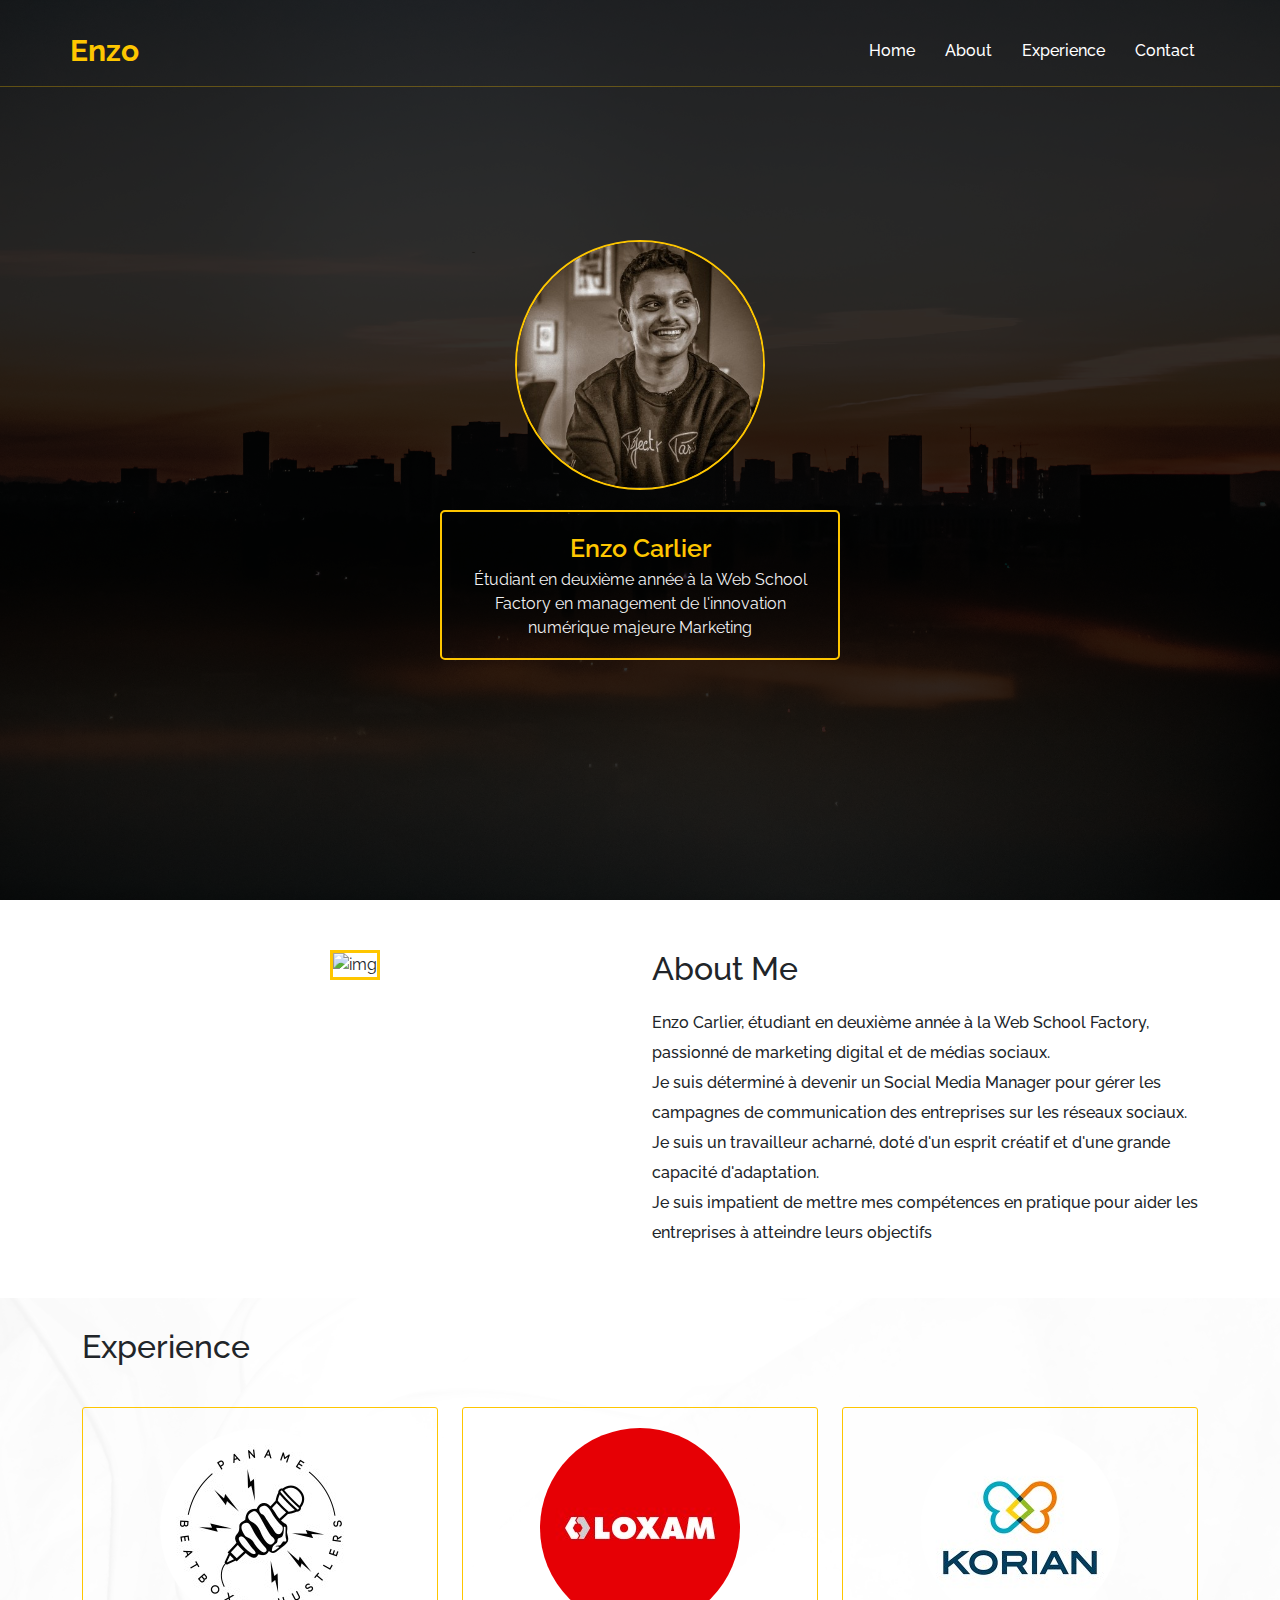
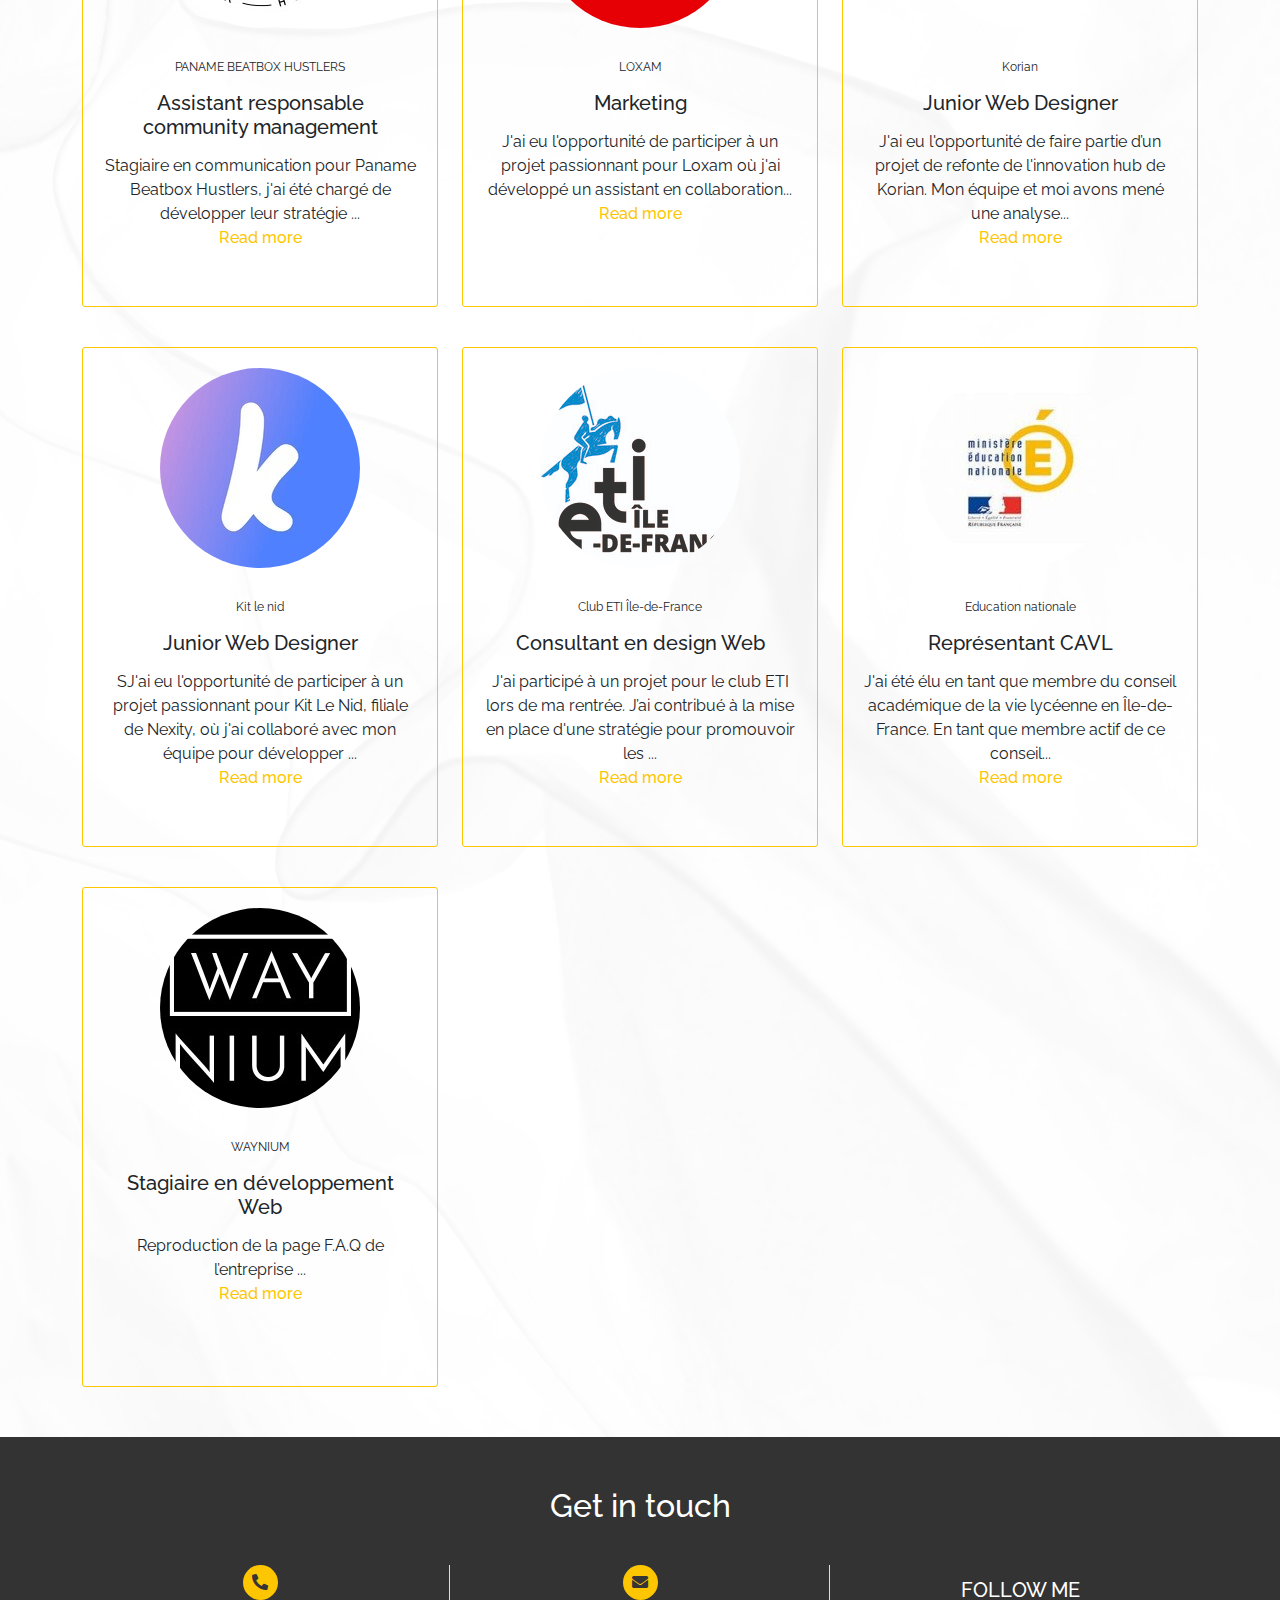
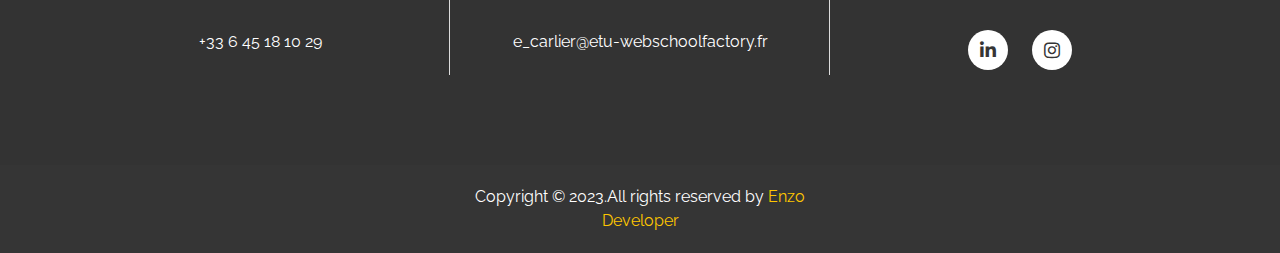
==== index.html @ 8b228eb9 "FO-10 faresb11" ====
<!DOCTYPE html>
<html lang="en">
<head>
	<meta charset="UTF-8">
	<meta name="viewport" content="width=device-width, initial-scale=1.0">
	<meta http-equiv="X-UA-CoDevelopeeratible" content="ie=edge">
   <link rel="icon" type="image/x-icon" href="assets/img/aboutimg.png" />

	<title>Enzo</title>


	<link rel="stylesheet" href="assets/css/font-awesome.min.css">
  <link rel="stylesheet" href="assets/css/slick.css">
  <link rel="stylesheet" href="assets/css/venobox.css">
  <link rel="stylesheet" href="assets/css/bootstrap.min.css">


  <!-- font awessome -->

  <link rel="stylesheet" href="assets/css/all.min.css">

  <!-- end of font awessome -->

  <link rel="stylesheet" href="assets/css/responsive.css">


  <link rel="stylesheet" href="style.css">
        <!--[if lt IE 9]>
        <script src="//oss.maxcdn.com/html5shiv/3.7.2/html5shiv.min.js"></script>
        <script src="//oss.maxcdn.com/respond/1.4.2/respond.min.js"></script>
     <![endif]-->

     </head>
     <body>
      <div id="preloader"></div>


     	<!-- navbar -->

     	<nav class="navbar navbar-expand-lg">
     		<div class="container p-0">
     			<a class="navbar-brand" href="#">
               <!-- <img src="assets/img/logo.png" alt=""> -->
               Enzo
            </a>
     			<button class="navbar-toggler" type="button" data-bs-toggle="collapse" data-bs-target="#navbarSupportedContent" aria-controls="navbarSupportedContent" aria-expanded="false" aria-label="Toggle navigation">
               <span class="navbar-toggler-icon"></span>
               <span class="navbar-toggler-icon"></span>
     				<span class="navbar-toggler-icon"></span>
     			</button>
     			<div class="collapse navbar-collapse" id="navbarSupportedContent">
     				<ul class="navbar-nav ms-auto mb-2 mb-lg-0">
     					<li class="nav-item">
     						<a class="nav-link active" aria-current="page" href="#">Home</a>
     					</li>
                  <li class="nav-item">
                     <a class="nav-link" href="#about">About</a>
                  </li>
                  <li class="nav-item">
                     <a class="nav-link" href="#experience">Experience</a>
                  </li>
     					<li class="nav-item">
     						<a class="nav-link" href="#footer">Contact</a>
     					</li>
     				</ul>
     			</div>
     		</div>
     	</nav>

     	<!-- end of navbar -->

     	<!-- banner -->

      <section id="banner">
         <div class="banner_overlay">
            <div class="container">
               <div class="row">
                  <div class="col-md-12">
                     <div class="banner_propic">
                        <img src="assets/img/aboutimg.png" alt="profile picture of enzocrl">
                     </div>
                     <div class="pro_info">
                        <p class="pro_title">Enzo Carlier</p>
                        <p>Étudiant en deuxième année à la Web School Factory en management de l'innovation numérique majeure Marketing</p>
                     </div>
                  </div>
               </div>
            </div>
         </div>

      </section>
      <!-- about -->

      <section id="about">
         <div class="container">
            <div class="row">
               <div class="col-md-6">
                  <div class="about_img text-center">
                     <img src="assets/img/about.png" alt="img" class="img-fluid">
                  </div>
               </div>
               <div class="col-md-6 abt">
                  <div class="about_text">
                     <h2>About Me</h2>
                     <p>Enzo Carlier, étudiant en deuxième année à la Web School Factory, passionné de marketing digital et de médias sociaux.</p>
                     <p>Je suis déterminé à devenir un Social Media Manager pour gérer les campagnes de communication des entreprises sur les réseaux sociaux. Je suis un travailleur acharné, doté d'un esprit créatif et d'une grande capacité d'adaptation. </p>
                     <p>Je suis impatient de mettre mes compétences en pratique pour aider les entreprises à atteindre leurs objectifs</p>
                  </div>
               </div>
            </div>
         </div>
      </section>

     	<!-- end of about -->

      <!-- experience start  -->

      <section id="experience">
         <div class="exp_overlay">
            <div class="container">
               <div class="row">
                  <h2 class="title">Experience</h2>
               </div>
               <div class="row">
                  <div class="col-md-4">
                     <div class="exp_box">
                        <img src="assets/img/explogo1.jfif" alt="experience" class="img-fluid">

                        <p class="company">PANAME BEATBOX HUSTLERS</p>
                        <h6>Assistant responsable community management</h6>
                        <p>Stagiaire en communication pour Paname Beatbox Hustlers, j'ai été chargé de développer leur stratégie ...</p>
                        <a href="https://www.linkedin.com/in/enzo-carlier-wsf/">Read more</a>
                     </div>
                  </div>
                  <div class="col-md-4">
                     <div class="exp_box">
                        <img src="assets/img/explogo2.jfif" alt="experience" class="img-fluid">

                        <p class="company">LOXAM</p>
                        <h6>Marketing</h6>
                        <p>J'ai eu l'opportunité de participer à un projet passionnant pour Loxam où j'ai développé un assistant en collaboration...</p>
                        <a href="https://www.linkedin.com/in/enzo-carlier-wsf/">Read more</a>
                     </div>
                  </div>
                  <div class="col-md-4">
                     <div class="exp_box">
                        <img src="assets/img/explogo3.jfif" alt="experience" class="img-fluid">

                        <p class="company">Korian</p>
                        <h6>Junior Web Designer</h6>
                        <p>J'ai eu l'opportunité de faire partie d’un projet de refonte de l'innovation hub de Korian. Mon équipe et moi avons mené une analyse...</p>
                        <a href="https://www.linkedin.com/in/enzo-carlier-wsf/">Read more</a>
                     </div>
                  </div>
                  <div class="col-md-4">
                     <div class="exp_box">
                        <img src="assets/img/explogo4.jfif" alt="experience" class="img-fluid">

                        <p class="company">Kit le nid</p>
                        <h6>Junior Web Designer</h6>
                        <p>SJ'ai eu l'opportunité de participer à un projet passionnant pour Kit Le Nid, filiale de Nexity, où j'ai collaboré avec mon équipe pour développer ...</p>
                        <a href="https://www.linkedin.com/in/enzo-carlier-wsf/">Read more</a>
                     </div>
                  </div>
                  <div class="col-md-4">
                     <div class="exp_box">
                        <img src="assets/img/explogo5.jfif" alt="experience" class="img-fluid">

                        <p class="company">Club ETI Île-de-France</p>
                        <h6>Consultant en design Web</h6>
                        <p>J'ai participé à un projet pour le club ETI lors de ma rentrée. J’ai contribué à la mise en place d'une stratégie pour promouvoir les ...</p>
                        <a href="https://www.linkedin.com/in/enzo-carlier-wsf/">Read more</a>
                     </div>
                  </div>
                  <div class="col-md-4">
                     <div class="exp_box">
                        <img src="assets/img/explogo6.jfif" alt="experience" class="img-fluid">

                        <p class="company">Education nationale</p>
                        <h6>Représentant CAVL</h6>
                        <p>J'ai été élu en tant que membre du conseil académique de la vie lycéenne en Île-de-France. En tant que membre actif de ce conseil...</p>
                        <a href="https://www.linkedin.com/in/enzo-carlier-wsf/">Read more</a>
                     </div>
                  </div>
                  <div class="col-md-4">
                     <div class="exp_box">
                        <img src="assets/img/explogo7.jfif" alt="experience" class="img-fluid">

                        <p class="company">WAYNIUM</p>
                        <h6>Stagiaire en développement Web</h6>
                        <p>Reproduction de la page F.A.Q de l’entreprise ...</p>
                        <a href="https://www.linkedin.com/in/enzo-carlier-wsf/">Read more</a>
                     </div>
                  </div>
               </div>
            </div>
         </div>

      </section>

      <!-- experience end -->


      <footer id="footer">
         <div class="container">
            <div class="row">
               <div class="title">
                  <h2>Get in touch</h2>
               </div>
            </div>
            <div class="row">
               <div class="col-md-4 bor">
                  <div class="footer_info">
                     <div class="footer_icon">
                        <i class="fas fa-phone-alt"></i>
                     </div>
                     <div class="footer_text">
                        <a href="#"><p>+33 6 45 18 10 29</p></a>
                     </div>
                  </div>
               </div>
               <div class="col-md-4 bor">
                  <div class="footer_info">
                     <div class="footer_icon">
                        <i class="fas fa-envelope"></i>
                     </div>
                     <div class="footer_text">
                        <a href="#"><p> e_carlier@etu-webschoolfactory.fr</p></a>
                     </div>
                  </div>
               </div>
               <div class="col-md-4 bor">
                  <div class="footer_social text-center">
                     <p>Follow me</p>
                     <a href="https://www.linkedin.com/in/enzo-carlier-wsf/"><i class="fab fa-linkedin-in"></i></a>
                     <a href="https://www.instagram.com/ozenbbx/"><i class="fab fa-instagram"></i></a>
                    
                  </div>
               </div>
            </div>

            </div>
         </div>
      </footer>

      <!--  footer bottom -->


      <section id="footer_bottom">
         <div class="container">
            <div class="row">
               <div class="col-md-12 text-center">
                  <p>Copyright © 2023.All rights reserved by <a href="#">Enzo</a></p>
                  <a href="https://hosen.netlify.app/" class="dev">Developer</a>
               </div>
            </div>
         </div>
      </section>
      <!-- end of footer bottom -->


      <div class="to_top">
         <i class="fa fa-angle-up"></i>
       </div>



      <script src="assets/js/jquery-1.12.4.min.js"></script>
      <script src="assets/js/slick.min.js"></script>
      <script src="assets/js/popper.min.js"></script>
      <script src="assets/js/venobox.min.js"></script>
      <script src="assets/js/waypoints.min.js"></script>
      <script src="assets/js/jquery.counterup.min.js"></script>
      <script src="assets/js/bootstrap.bundle.min.js"></script>

      <script src="assets/js/main.js"></script>

   </body>
   </html>
---- assets/css/venobox.css ----
/* ------ venobox.css --------*/
.vbox-overlay *, .vbox-overlay *:before, .vbox-overlay *:after{
    -webkit-backface-visibility: hidden;
    -webkit-box-sizing:border-box;
    -moz-box-sizing:border-box;
    box-sizing:border-box;
}
.vbox-overlay * { 
    -webkit-backface-visibility: visible;
    backface-visibility: visible;
}
.vbox-overlay{
    display: -webkit-flex;
    display: flex;
    -webkit-flex-direction: column;
    flex-direction: column;
    -webkit-justify-content: center;
    justify-content: center;
    -webkit-align-items: center;
    align-items: center;
    position: fixed;
    left: 0;
    top: 0;
    bottom: 0;
    right: 0;
    z-index: 999999;
}

/* ----- navigation ----- */
.vbox-title{
    width: 100%;
    height: 40px;
    float: left;
    text-align: center;
    line-height: 28px;
    font-size: 12px;
    padding: 6px 50px;
    overflow: hidden;
    position: fixed;
    display: none;
    left: 0;
    z-index: 89;
}
.vbox-close{
    cursor: pointer;
    position: fixed;
    top: -1px;
    right: 0;
    width: 50px;
    height: 40px;
    padding: 6px;
    display: block;
    background-position:10px center;
    overflow: hidden;
    font-size: 24px;
    line-height: 1;
    text-align: center;
    z-index: 99;
}
.vbox-left{
    cursor: pointer;
    position: fixed;
    left: 0;
    height: 40px;
    overflow: hidden;
    line-height: 28px;
    font-size: 12px;
    z-index: 99;
    display: flex;
    align-items:center;
}
.vbox-num{
    display: inline-block;
    margin: 6px 0 6px 15px;
}
/* ----- Social share ----- */
.vbox-share{
    line-height: 28px;
    font-size: 12px;
    overflow: hidden;
    position: fixed;
    left: 0;
    z-index: 98;
    display: flex;
    align-items:center;
    justify-content: center;
    width: 100%;
    text-align: center;
}
.vbox-share svg{
    max-height: 28px;
    width: 28px;
    z-index: 10;
    margin-left: 12px;
    margin-top: 6px;
    margin-bottom: 6px;
    vertical-align: middle;
}


/* ----- navigation ARROWS ----- */
.vbox-next, .vbox-prev{
    position: fixed;
    top: 50%;
    margin-top: -15px;
    overflow: hidden;
    cursor: pointer;
    display: block;
    width: 45px;
    height: 45px;
    z-index: 99;
}
.vbox-next span, .vbox-prev span{
    position: relative;
    width: 20px;
    height: 20px;
    border: 2px solid transparent;
    border-top-color: #B6B6B6;
    border-right-color: #B6B6B6;
    text-indent: -100px;
    position: absolute;
    top: 8px;
    display: block;
}
.vbox-prev{
    left: 15px;
}
.vbox-next{
    right: 15px;
}
.vbox-prev span{
    left: 10px;
    -ms-transform: rotate(-135deg);
    -webkit-transform: rotate(-135deg);
    transform: rotate(-135deg);
}
.vbox-next span{
    -ms-transform: rotate(45deg);
    -webkit-transform: rotate(45deg);
    transform: rotate(45deg);
    right: 10px;
}
/* ------- inline window ------ */
.vbox-inline{
    width: 420px;
    height: 315px;
    height: 70vh;
    padding: 10px;
    background: #fff;
    margin: 0 auto;
    overflow: auto;
    text-align: left;
}
/* ------- Video & iFrames window ------ */
.venoframe{
    max-width: 100%;
    width: 100%;
    border: none;
    width: 100%;
    height: 260px;
    height: 70vh;
}
.venoframe.vbvid{
    height: 260px;
}
@media (min-width: 768px) {
    .venoframe, .vbox-inline{
        width: 90%;
        height: 360px;
        height: 70vh;
    }
    .venoframe.vbvid{
        width: 640px;
        height: 360px;
    }
}
@media (min-width: 992px) {
    .venoframe, .vbox-inline{
        max-width: 1200px;
        width: 80%;
        height: 540px;
        height: 70vh;
    }
    .venoframe.vbvid{
        width: 960px;
        height: 540px;
    }
}
/* 
Please do NOT edit this part! 
or at least read this note: http://i.imgur.com/7C0ws9e.gif
*/
.vbox-open{
    overflow: hidden;
}
.vbox-container{
    position: absolute;
    left: 0;
    right: 0;
    top: 0;
    bottom: 0;
    overflow-x: hidden;
    overflow-y: scroll;
    overflow-scrolling: touch;
    -webkit-overflow-scrolling: touch;
    z-index: 20;
    max-height: 100%;

}

.vbox-content{
    text-align: center;
    float: left;
    width: 100%;
    position: relative;
    overflow: hidden;
    padding: 20px 4%;
}
.vbox-container img{
    max-width: 100%;
    height: auto;
}
.vbox-figlio{
    box-shadow: 0 0 12px rgba(0,0,0,0.19), 0 6px 6px rgba(0,0,0,0.23);
    max-width: 100%;
    text-align: initial;
}
img.vbox-figlio{
    -webkit-user-select: none;
-khtml-user-select: none;
-moz-user-select: none;
-o-user-select: none;
user-select: none;
}
.vbox-content.swipe-left{
    margin-left: -200px !important;
}
.vbox-content.swipe-right{
    margin-left: 200px !important;
}
.vbox-animated{
    webkit-transition: margin 300ms ease-out;
    transition: margin 300ms ease-out;
}

/* ---------- preloader ----------
 * SPINKIT 
 * http://tobiasahlin.com/spinkit/
-------------------------------- */
.sk-double-bounce,.sk-rotating-plane{width:40px;height:40px;margin:40px auto}.sk-rotating-plane{background-color:#333;-webkit-animation:sk-rotatePlane 1.2s infinite ease-in-out;animation:sk-rotatePlane 1.2s infinite ease-in-out}@-webkit-keyframes sk-rotatePlane{0%{-webkit-transform:perspective(120px) rotateX(0) rotateY(0);transform:perspective(120px) rotateX(0) rotateY(0)}50%{-webkit-transform:perspective(120px) rotateX(-180.1deg) rotateY(0);transform:perspective(120px) rotateX(-180.1deg) rotateY(0)}100%{-webkit-transform:perspective(120px) rotateX(-180deg) rotateY(-179.9deg);transform:perspective(120px) rotateX(-180deg) rotateY(-179.9deg)}}@keyframes sk-rotatePlane{0%{-webkit-transform:perspective(120px) rotateX(0) rotateY(0);transform:perspective(120px) rotateX(0) rotateY(0)}50%{-webkit-transform:perspective(120px) rotateX(-180.1deg) rotateY(0);transform:perspective(120px) rotateX(-180.1deg) rotateY(0)}100%{-webkit-transform:perspective(120px) rotateX(-180deg) rotateY(-179.9deg);transform:perspective(120px) rotateX(-180deg) rotateY(-179.9deg)}}.sk-double-bounce{position:relative}.sk-double-bounce .sk-child{width:100%;height:100%;border-radius:50%;background-color:#333;opacity:.6;position:absolute;top:0;left:0;-webkit-animation:sk-doubleBounce 2s infinite ease-in-out;animation:sk-doubleBounce 2s infinite ease-in-out}.sk-chasing-dots .sk-child,.sk-spinner-pulse,.sk-three-bounce .sk-child{background-color:#333;border-radius:100%}.sk-double-bounce .sk-double-bounce2{-webkit-animation-delay:-1s;animation-delay:-1s}@-webkit-keyframes sk-doubleBounce{0%,100%{-webkit-transform:scale(0);transform:scale(0)}50%{-webkit-transform:scale(1);transform:scale(1)}}@keyframes sk-doubleBounce{0%,100%{-webkit-transform:scale(0);transform:scale(0)}50%{-webkit-transform:scale(1);transform:scale(1)}}.sk-wave{margin:40px auto;width:50px;height:40px;text-align:center;font-size:10px}.sk-wave .sk-rect{background-color:#333;height:100%;width:6px;display:inline-block;-webkit-animation:sk-waveStretchDelay 1.2s infinite ease-in-out;animation:sk-waveStretchDelay 1.2s infinite ease-in-out}.sk-wave .sk-rect1{-webkit-animation-delay:-1.2s;animation-delay:-1.2s}.sk-wave .sk-rect2{-webkit-animation-delay:-1.1s;animation-delay:-1.1s}.sk-wave .sk-rect3{-webkit-animation-delay:-1s;animation-delay:-1s}.sk-wave .sk-rect4{-webkit-animation-delay:-.9s;animation-delay:-.9s}.sk-wave .sk-rect5{-webkit-animation-delay:-.8s;animation-delay:-.8s}@-webkit-keyframes sk-waveStretchDelay{0%,100%,40%{-webkit-transform:scaleY(.4);transform:scaleY(.4)}20%{-webkit-transform:scaleY(1);transform:scaleY(1)}}@keyframes sk-waveStretchDelay{0%,100%,40%{-webkit-transform:scaleY(.4);transform:scaleY(.4)}20%{-webkit-transform:scaleY(1);transform:scaleY(1)}}.sk-wandering-cubes{margin:40px auto;width:40px;height:40px;position:relative}.sk-wandering-cubes .sk-cube{background-color:#333;width:10px;height:10px;position:absolute;top:0;left:0;-webkit-animation:sk-wanderingCube 1.8s ease-in-out -1.8s infinite both;animation:sk-wanderingCube 1.8s ease-in-out -1.8s infinite both}.sk-chasing-dots,.sk-spinner-pulse{width:40px;height:40px;margin:40px auto}.sk-wandering-cubes .sk-cube2{-webkit-animation-delay:-.9s;animation-delay:-.9s}@-webkit-keyframes sk-wanderingCube{0%{-webkit-transform:rotate(0);transform:rotate(0)}25%{-webkit-transform:translateX(30px) rotate(-90deg) scale(.5);transform:translateX(30px) rotate(-90deg) scale(.5)}50%{-webkit-transform:translateX(30px) translateY(30px) rotate(-179deg);transform:translateX(30px) translateY(30px) rotate(-179deg)}50.1%{-webkit-transform:translateX(30px) translateY(30px) rotate(-180deg);transform:translateX(30px) translateY(30px) rotate(-180deg)}75%{-webkit-transform:translateX(0) translateY(30px) rotate(-270deg) scale(.5);transform:translateX(0) translateY(30px) rotate(-270deg) scale(.5)}100%{-webkit-transform:rotate(-360deg);transform:rotate(-360deg)}}@keyframes sk-wanderingCube{0%{-webkit-transform:rotate(0);transform:rotate(0)}25%{-webkit-transform:translateX(30px) rotate(-90deg) scale(.5);transform:translateX(30px) rotate(-90deg) scale(.5)}50%{-webkit-transform:translateX(30px) translateY(30px) rotate(-179deg);transform:translateX(30px) translateY(30px) rotate(-179deg)}50.1%{-webkit-transform:translateX(30px) translateY(30px) rotate(-180deg);transform:translateX(30px) translateY(30px) rotate(-180deg)}75%{-webkit-transform:translateX(0) translateY(30px) rotate(-270deg) scale(.5);transform:translateX(0) translateY(30px) rotate(-270deg) scale(.5)}100%{-webkit-transform:rotate(-360deg);transform:rotate(-360deg)}}.sk-spinner-pulse{-webkit-animation:sk-pulseScaleOut 1s infinite ease-in-out;animation:sk-pulseScaleOut 1s infinite ease-in-out}@-webkit-keyframes sk-pulseScaleOut{0%{-webkit-transform:scale(0);transform:scale(0)}100%{-webkit-transform:scale(1);transform:scale(1);opacity:0}}@keyframes sk-pulseScaleOut{0%{-webkit-transform:scale(0);transform:scale(0)}100%{-webkit-transform:scale(1);transform:scale(1);opacity:0}}.sk-chasing-dots{position:relative;text-align:center;-webkit-animation:sk-chasingDotsRotate 2s infinite linear;animation:sk-chasingDotsRotate 2s infinite linear}.sk-chasing-dots .sk-child{width:60%;height:60%;display:inline-block;position:absolute;top:0;-webkit-animation:sk-chasingDotsBounce 2s infinite ease-in-out;animation:sk-chasingDotsBounce 2s infinite ease-in-out}.sk-chasing-dots .sk-dot2{top:auto;bottom:0;-webkit-animation-delay:-1s;animation-delay:-1s}@-webkit-keyframes sk-chasingDotsRotate{100%{-webkit-transform:rotate(360deg);transform:rotate(360deg)}}@keyframes sk-chasingDotsRotate{100%{-webkit-transform:rotate(360deg);transform:rotate(360deg)}}@-webkit-keyframes sk-chasingDotsBounce{0%,100%{-webkit-transform:scale(0);transform:scale(0)}50%{-webkit-transform:scale(1);transform:scale(1)}}@keyframes sk-chasingDotsBounce{0%,100%{-webkit-transform:scale(0);transform:scale(0)}50%{-webkit-transform:scale(1);transform:scale(1)}}.sk-three-bounce{margin:40px auto;width:80px;text-align:center}.sk-three-bounce .sk-child{width:20px;height:20px;display:inline-block;-webkit-animation:sk-three-bounce 1.4s ease-in-out 0s infinite both;animation:sk-three-bounce 1.4s ease-in-out 0s infinite both}.sk-circle .sk-child:before,.sk-fading-circle .sk-circle:before{display:block;border-radius:100%;content:'';background-color:#333}.sk-three-bounce .sk-bounce1{-webkit-animation-delay:-.32s;animation-delay:-.32s}.sk-three-bounce .sk-bounce2{-webkit-animation-delay:-.16s;animation-delay:-.16s}@-webkit-keyframes sk-three-bounce{0%,100%,80%{-webkit-transform:scale(0);transform:scale(0)}40%{-webkit-transform:scale(1);transform:scale(1)}}@keyframes sk-three-bounce{0%,100%,80%{-webkit-transform:scale(0);transform:scale(0)}40%{-webkit-transform:scale(1);transform:scale(1)}}.sk-circle{margin:40px auto;width:40px;height:40px;position:relative}.sk-circle .sk-child{width:100%;height:100%;position:absolute;left:0;top:0}.sk-circle .sk-child:before{margin:0 auto;width:15%;height:15%;-webkit-animation:sk-circleBounceDelay 1.2s infinite ease-in-out both;animation:sk-circleBounceDelay 1.2s infinite ease-in-out both}.sk-circle .sk-circle2{-webkit-transform:rotate(30deg);-ms-transform:rotate(30deg);transform:rotate(30deg)}.sk-circle .sk-circle3{-webkit-transform:rotate(60deg);-ms-transform:rotate(60deg);transform:rotate(60deg)}.sk-circle .sk-circle4{-webkit-transform:rotate(90deg);-ms-transform:rotate(90deg);transform:rotate(90deg)}.sk-circle .sk-circle5{-webkit-transform:rotate(120deg);-ms-transform:rotate(120deg);transform:rotate(120deg)}.sk-circle .sk-circle6{-webkit-transform:rotate(150deg);-ms-transform:rotate(150deg);transform:rotate(150deg)}.sk-circle .sk-circle7{-webkit-transform:rotate(180deg);-ms-transform:rotate(180deg);transform:rotate(180deg)}.sk-circle .sk-circle8{-webkit-transform:rotate(210deg);-ms-transform:rotate(210deg);transform:rotate(210deg)}.sk-circle .sk-circle9{-webkit-transform:rotate(240deg);-ms-transform:rotate(240deg);transform:rotate(240deg)}.sk-circle .sk-circle10{-webkit-transform:rotate(270deg);-ms-transform:rotate(270deg);transform:rotate(270deg)}.sk-circle .sk-circle11{-webkit-transform:rotate(300deg);-ms-transform:rotate(300deg);transform:rotate(300deg)}.sk-circle .sk-circle12{-webkit-transform:rotate(330deg);-ms-transform:rotate(330deg);transform:rotate(330deg)}.sk-circle .sk-circle2:before{-webkit-animation-delay:-1.1s;animation-delay:-1.1s}.sk-circle .sk-circle3:before{-webkit-animation-delay:-1s;animation-delay:-1s}.sk-circle .sk-circle4:before{-webkit-animation-delay:-.9s;animation-delay:-.9s}.sk-circle .sk-circle5:before{-webkit-animation-delay:-.8s;animation-delay:-.8s}.sk-circle .sk-circle6:before{-webkit-animation-delay:-.7s;animation-delay:-.7s}.sk-circle .sk-circle7:before{-webkit-animation-delay:-.6s;animation-delay:-.6s}.sk-circle .sk-circle8:before{-webkit-animation-delay:-.5s;animation-delay:-.5s}.sk-circle .sk-circle9:before{-webkit-animation-delay:-.4s;animation-delay:-.4s}.sk-circle .sk-circle10:before{-webkit-animation-delay:-.3s;animation-delay:-.3s}.sk-circle .sk-circle11:before{-webkit-animation-delay:-.2s;animation-delay:-.2s}.sk-circle .sk-circle12:before{-webkit-animation-delay:-.1s;animation-delay:-.1s}@-webkit-keyframes sk-circleBounceDelay{0%,100%,80%{-webkit-transform:scale(0);transform:scale(0)}40%{-webkit-transform:scale(1);transform:scale(1)}}@keyframes sk-circleBounceDelay{0%,100%,80%{-webkit-transform:scale(0);transform:scale(0)}40%{-webkit-transform:scale(1);transform:scale(1)}}.sk-cube-grid{width:40px;height:40px;margin:40px auto}.sk-cube-grid .sk-cube{width:33.33%;height:33.33%;background-color:#333;float:left;-webkit-animation:sk-cubeGridScaleDelay 1.3s infinite ease-in-out;animation:sk-cubeGridScaleDelay 1.3s infinite ease-in-out}.sk-cube-grid .sk-cube1{-webkit-animation-delay:.2s;animation-delay:.2s}.sk-cube-grid .sk-cube2{-webkit-animation-delay:.3s;animation-delay:.3s}.sk-cube-grid .sk-cube3{-webkit-animation-delay:.4s;animation-delay:.4s}.sk-cube-grid .sk-cube4{-webkit-animation-delay:.1s;animation-delay:.1s}.sk-cube-grid .sk-cube5{-webkit-animation-delay:.2s;animation-delay:.2s}.sk-cube-grid .sk-cube6{-webkit-animation-delay:.3s;animation-delay:.3s}.sk-cube-grid .sk-cube7{-webkit-animation-delay:0ms;animation-delay:0ms}.sk-cube-grid .sk-cube8{-webkit-animation-delay:.1s;animation-delay:.1s}.sk-cube-grid .sk-cube9{-webkit-animation-delay:.2s;animation-delay:.2s}@-webkit-keyframes sk-cubeGridScaleDelay{0%,100%,70%{-webkit-transform:scale3D(1,1,1);transform:scale3D(1,1,1)}35%{-webkit-transform:scale3D(0,0,1);transform:scale3D(0,0,1)}}@keyframes sk-cubeGridScaleDelay{0%,100%,70%{-webkit-transform:scale3D(1,1,1);transform:scale3D(1,1,1)}35%{-webkit-transform:scale3D(0,0,1);transform:scale3D(0,0,1)}}.sk-fading-circle{margin:40px auto;width:40px;height:40px;position:relative}.sk-fading-circle .sk-circle{width:100%;height:100%;position:absolute;left:0;top:0}.sk-fading-circle .sk-circle:before{margin:0 auto;width:15%;height:15%;-webkit-animation:sk-circleFadeDelay 1.2s infinite ease-in-out both;animation:sk-circleFadeDelay 1.2s infinite ease-in-out both}.sk-fading-circle .sk-circle2{-webkit-transform:rotate(30deg);-ms-transform:rotate(30deg);transform:rotate(30deg)}.sk-fading-circle .sk-circle3{-webkit-transform:rotate(60deg);-ms-transform:rotate(60deg);transform:rotate(60deg)}.sk-fading-circle .sk-circle4{-webkit-transform:rotate(90deg);-ms-transform:rotate(90deg);transform:rotate(90deg)}.sk-fading-circle .sk-circle5{-webkit-transform:rotate(120deg);-ms-transform:rotate(120deg);transform:rotate(120deg)}.sk-fading-circle .sk-circle6{-webkit-transform:rotate(150deg);-ms-transform:rotate(150deg);transform:rotate(150deg)}.sk-fading-circle .sk-circle7{-webkit-transform:rotate(180deg);-ms-transform:rotate(180deg);transform:rotate(180deg)}.sk-fading-circle .sk-circle8{-webkit-transform:rotate(210deg);-ms-transform:rotate(210deg);transform:rotate(210deg)}.sk-fading-circle .sk-circle9{-webkit-transform:rotate(240deg);-ms-transform:rotate(240deg);transform:rotate(240deg)}.sk-fading-circle .sk-circle10{-webkit-transform:rotate(270deg);-ms-transform:rotate(270deg);transform:rotate(270deg)}.sk-fading-circle .sk-circle11{-webkit-transform:rotate(300deg);-ms-transform:rotate(300deg);transform:rotate(300deg)}.sk-fading-circle .sk-circle12{-webkit-transform:rotate(330deg);-ms-transform:rotate(330deg);transform:rotate(330deg)}.sk-fading-circle .sk-circle2:before{-webkit-animation-delay:-1.1s;animation-delay:-1.1s}.sk-fading-circle .sk-circle3:before{-webkit-animation-delay:-1s;animation-delay:-1s}.sk-fading-circle .sk-circle4:before{-webkit-animation-delay:-.9s;animation-delay:-.9s}.sk-fading-circle .sk-circle5:before{-webkit-animation-delay:-.8s;animation-delay:-.8s}.sk-fading-circle .sk-circle6:before{-webkit-animation-delay:-.7s;animation-delay:-.7s}.sk-fading-circle .sk-circle7:before{-webkit-animation-delay:-.6s;animation-delay:-.6s}.sk-fading-circle .sk-circle8:before{-webkit-animation-delay:-.5s;animation-delay:-.5s}.sk-fading-circle .sk-circle9:before{-webkit-animation-delay:-.4s;animation-delay:-.4s}.sk-fading-circle .sk-circle10:before{-webkit-animation-delay:-.3s;animation-delay:-.3s}.sk-fading-circle .sk-circle11:before{-webkit-animation-delay:-.2s;animation-delay:-.2s}.sk-fading-circle .sk-circle12:before{-webkit-animation-delay:-.1s;animation-delay:-.1s}@-webkit-keyframes sk-circleFadeDelay{0%,100%,39%{opacity:0}40%{opacity:1}}@keyframes sk-circleFadeDelay{0%,100%,39%{opacity:0}40%{opacity:1}}.sk-folding-cube{margin:40px auto;width:40px;height:40px;position:relative;-webkit-transform:rotateZ(45deg);transform:rotateZ(45deg)}.sk-folding-cube .sk-cube{float:left;width:50%;height:50%;position:relative;-webkit-transform:scale(1.1);-ms-transform:scale(1.1);transform:scale(1.1)}.sk-folding-cube .sk-cube:before{content:'';position:absolute;top:0;left:0;width:100%;height:100%;background-color:#333;-webkit-animation:sk-foldCubeAngle 2.4s infinite linear both;animation:sk-foldCubeAngle 2.4s infinite linear both;-webkit-transform-origin:100% 100%;-ms-transform-origin:100% 100%;transform-origin:100% 100%}.sk-folding-cube .sk-cube2{-webkit-transform:scale(1.1) rotateZ(90deg);transform:scale(1.1) rotateZ(90deg)}.sk-folding-cube .sk-cube3{-webkit-transform:scale(1.1) rotateZ(180deg);transform:scale(1.1) rotateZ(180deg)}.sk-folding-cube .sk-cube4{-webkit-transform:scale(1.1) rotateZ(270deg);transform:scale(1.1) rotateZ(270deg)}.sk-folding-cube .sk-cube2:before{-webkit-animation-delay:.3s;animation-delay:.3s}.sk-folding-cube .sk-cube3:before{-webkit-animation-delay:.6s;animation-delay:.6s}.sk-folding-cube .sk-cube4:before{-webkit-animation-delay:.9s;animation-delay:.9s}@-webkit-keyframes sk-foldCubeAngle{0%,10%{-webkit-transform:perspective(140px) rotateX(-180deg);transform:perspective(140px) rotateX(-180deg);opacity:0}25%,75%{-webkit-transform:perspective(140px) rotateX(0);transform:perspective(140px) rotateX(0);opacity:1}100%,90%{-webkit-transform:perspective(140px) rotateY(180deg);transform:perspective(140px) rotateY(180deg);opacity:0}}@keyframes sk-foldCubeAngle{0%,10%{-webkit-transform:perspective(140px) rotateX(-180deg);transform:perspective(140px) rotateX(-180deg);opacity:0}25%,75%{-webkit-transform:perspective(140px) rotateX(0);transform:perspective(140px) rotateX(0);opacity:1}100%,90%{-webkit-transform:perspective(140px) rotateY(180deg);transform:perspective(140px) rotateY(180deg);opacity:0}}
---- assets/css/responsive.css ----
/* Medium Layout: 1280px. */
@media only screen and (min-width: 992px) and (max-width: 1200px) { 
    .nav-item a{
        font-size: 14px;
    }
    
}
/* Tablet Layout: 768px. */
@media only screen and (min-width: 768px) and (max-width: 991px) { 
 .navbar-nav {
    display: flex;
    flex-direction: column;
    padding-left: 0;
    margin-bottom: 0;
    list-style: none;
    text-align: center;
    background: rgba(0,0,0,.8);
}
.nav ul li a:after{
    display: none;
    content: ""
}
  
}
/* Mobile Layout: 320px. */
@media only screen and (max-width: 767px) { 
 .navbar-nav {
    display: flex;
    flex-direction: column;
    padding-left: 0;
    margin-bottom: 0;
    list-style: none;
    text-align: center;
    background: rgba(0,0,0,.8);
}
.nav ul li a:after{
    display: none;
    content: "";
    opacity: 0;
}

  .navbar-brand{
        width: 90px;
    }

    .navbar-brand img{
        width: 100%;
    }
}

/* Wide Mobile Layout: 480px. */
@media only screen and (max-width: 480px) { 
.navbar-brand {
    width: 90px;
    margin: 0 10px;
}
.navbar-brand img{
        width: 100%;
    }
    .nav ul li a:after{
        display: none;
        content: ""
    }
}
---- style.css ----
@import url("https://fonts.googleapis.com/css2?family=Raleway:ital,wght@0,100;0,200;0,300;0,400;0,500;0,600;0,700;0,800;0,900;1,100;1,200;1,300;1,400;1,500;1,600;1,700;1,800;1,900&display=swap");
@import url("https://fonts.googleapis.com/css2?family=Open+Sans:ital,wght@0,300;0,400;0,600;0,700;0,800;1,300;1,400;1,600;1,700;1,800&display=swap");
@import url("https://fonts.googleapis.com/css2?family=Sacramento&display=swap");

* {
  margin: 0;
  padding: 0;
  font-family: "Raleway", sans-serif;
}

a,
a:hover {
  text-decoration: none !important;
}

ul,
ol {
  list-style: none;
}

h1,
h2,
h3,
h4,
h5,
h6,
p {
  margin: 0;
}

.dev{
color: var(--yellow);}
#preloader {
  background: #fff url("../img/Triangles\ indicator.gif") no-repeat center
    center;
  width: 100%;
  height: 100vh;
  position: fixed;
  background-size: 5.5%;
  z-index: 999;
}

.to_top {
  background-color: var(--yellow);
  border: none;
  color: white;
  position: fixed;
  bottom: 40px;
  right: 30px;
  border-radius: 5px;
  cursor: pointer;
  outline: none;
  display: none;
  transition: 0.4s ease-in-out;
  text-align: center;
  opacity: 0.8;
}

.to_top i {
  font-size: 30px;
  padding: 0px 10px 5px 10px;
}

.to_top:hover {
  transform: scale(1.05) translateY(-5px);
}
.navbar-toggler-icon {
  display: block;
  width: 40px;
  height: 3px;
  vertical-align: middle;
  background-repeat: no-repeat;
  background-position: center;
  background-size: 100%;
  background: #fec600;
  margin: 7px 0;
}

:root {
  --open: "Open Sans", sans-serif;
  --rale: "Raleway", sans-serif;
  --sac: "Sacramento", cursive;

  /*color*/
  --purple: #744fa0;
  --yellow: #fec600;
  --offwhite: #f1f1f1;
  --offblack: #222;
  --ash: #e5e5e5;
  --blue: #0042fd;
}
/*navbar*/

.navbar-brand {
  font-size: 30px;
  font-weight: bold;
  color: var(--yellow);
  transition: 0.5s;
}

.navbar-brand:hover {
  color: white;
}

nav {
  background: transparent;
  position: absolute !important;
  top: 15px;
  left: 0;
  z-index: 9999;
  width: 100%;
  border-bottom: 1px solid rgba(254, 198, 0, 0.3);
  padding-bottom: 20px;
}

nav ul li a {
  color: white !important;
  font-size: 16px;
  font-weight: 500;
  padding: 15px 15px !important;
  transition: 0.5s;
  position: relative;
}

nav ul li a:hover {
  color: var(--yellow);
}

nav ul li a:after {
  content: "";
  width: 70%;
  height: 3px;
  background: var(--yellow);
  position: absolute;
  bottom: -10px;
  left: 15%;
  transition: 0.5s;
  opacity: 0;
}

nav ul li a:hover:after {
  bottom: -10px;
  opacity: 1;
}

/*banner*/

#banner {
  background: url(assets/img/banner.jpg) no-repeat center;
  background-size: cover;
  text-align: center;
  height: 100vh;
}

#banner .banner_propic img {
  width: 250px;
  height: 250px;
  border-radius: 50%;
  border: 2px solid var(--yellow);
  margin-bottom: 20px;
}

#banner .pro_info {
  width: 400px;
  background-color: rgba(18, 18, 18, 0);
  border-radius: 5px;
  margin: 0 auto;
  color: var(--offwhite);
  padding: 18px;
  border: 2px solid var(--yellow);
}

#banner .pro_info .pro_title {
  color: var(--yellow);
  font-size: 25px;
  font-weight: 600;
}

#banner .banner_overlay {
  width: 100%;
  height: 100vh;
  background: rgba(0, 0, 0, 0.8);
  display: flex;
  align-items: center;
  justify-content: center;
}

/* end of banner*/

/*about*/

#about {
  margin: 50px 0;
}

#about .about_img img {
  border: 3px solid var(--yellow);
}

#about .abt {
  display: flex;
  align-items: center;
}

.about_text h2 {
  margin-bottom: 20px;
}

.about_text p {
  line-height: 30px;
  font-weight: 500;
}

#gallery .title h2 {
  margin-bottom: 20px;
}

/* end of about*/

/* experience */
#experience {
  background: url(assets/img/exp2.jpg) center no-repeat;
  background-size: cover;
}
#experience .title {
  margin-bottom: 20px;
}
#experience .exp_overlay {
  background-color: rgba(255, 255, 255, 0.923);
  padding: 30px;
}
#experience .exp_box {
  text-align: center;
  border: 1px solid var(--yellow);
  padding: 20px;
  border-radius: 3px;
  margin: 20px 0;
  height: 500px;
  transition: 0.4s;
}

#experience .exp_box:hover {
  box-shadow: 4px 4px 7px 0px rgba(196, 196, 196, 0.75);
  -webkit-box-shadow: 4px 4px 7px 0px rgba(196, 196, 196, 0.75);
  -moz-box-shadow: 4px 4px 7px 0px rgba(196, 196, 196, 0.75);
}

#experience .exp_box img {
  border-radius: 50%;
  margin-bottom: 30px;
}

#experience .exp_box .company {
  font-size: 12px;
}
#experience .exp_box h6 {
  font-weight: 500;
  padding: 15px 0;
  font-size: 20px;
}

#experience .exp_box a {
  color: var(--yellow);
  font-weight: 500;
  margin-top: 20px;
}

/*footer*/

footer {
  background: #333;
  padding: 50px 0;
  text-align: center;
}

footer .title {
  color: white;
}

.bor {
  position: relative;
  margin: 40px 0;
}

.footer_info:after {
  content: "";
  width: 1px;
  background: #ddd;
  height: 100%;
  position: absolute;
  right: 0;
  top: 0;
}

.bor:last-child .footer_info:after {
  width: 0;
}

.footer_text a {
  color: white;
}

.footer_icon i {
  color: #353535;
  width: 35px;
  height: 35px;
  line-height: 35px;
  text-align: center;
  border-radius: 50%;
  background: var(--yellow);
  margin-bottom: 30px;
}

.footer p {
  font-size: 16px;
  font-family: "Raleway", sans-serif;
  color: #fff;
  font-weight: 500;
  padding: 0 8px;
  margin-bottom: 0;
  transition: all linear 0.3s;
  -webkit-transition: all linear 0.3s;
}

.footer_social a {
  color: #353535;
}

.footer_social i {
  color: #353535;
  width: 40px;
  height: 40px;
  line-height: 40px;
  text-align: center;
  border-radius: 50%;
  background: white;
  margin-bottom: 30px;
  margin: 5px 10px;
  font-size: 18px;
  transition: 0.5s;
}

.footer_social i:hover {
  background: var(--yellow);
}

.footer_social p {
  font-family: "Raleway", sans-serif;
  font-size: 20px;
  font-weight: 500;
  text-transform: uppercase;
  color: #fff;
  margin-top: 10px;
  margin-bottom: 20px;
}

.footer_text p:hover {
  color: var(--yellow);
}

/* end of footer*/

#footer_bottom {
  background: #353535;
  padding: 20px 0;
  color: white;
}

#footer_bottom p a {
  color: var(--yellow);
}

/* responsive */

@media (max-width: 575px) {
  #banner .banner_propic img {
    width: 150px;
    height: 150px;
    border-radius: 50%;
    border: 2px solid var(--yellow);
    margin-bottom: 20px;
  }

  #banner .pro_info {
    width: 320px;
    padding: 12px;
    border: 2px solid var(--yellow);
    font-size: 12px;
  }

  #banner .pro_info .pro_title {
    color: var(--yellow);
    font-size: 28px;
    font-weight: 600;
  }
  p {
    font-size: 14px;
  }
}
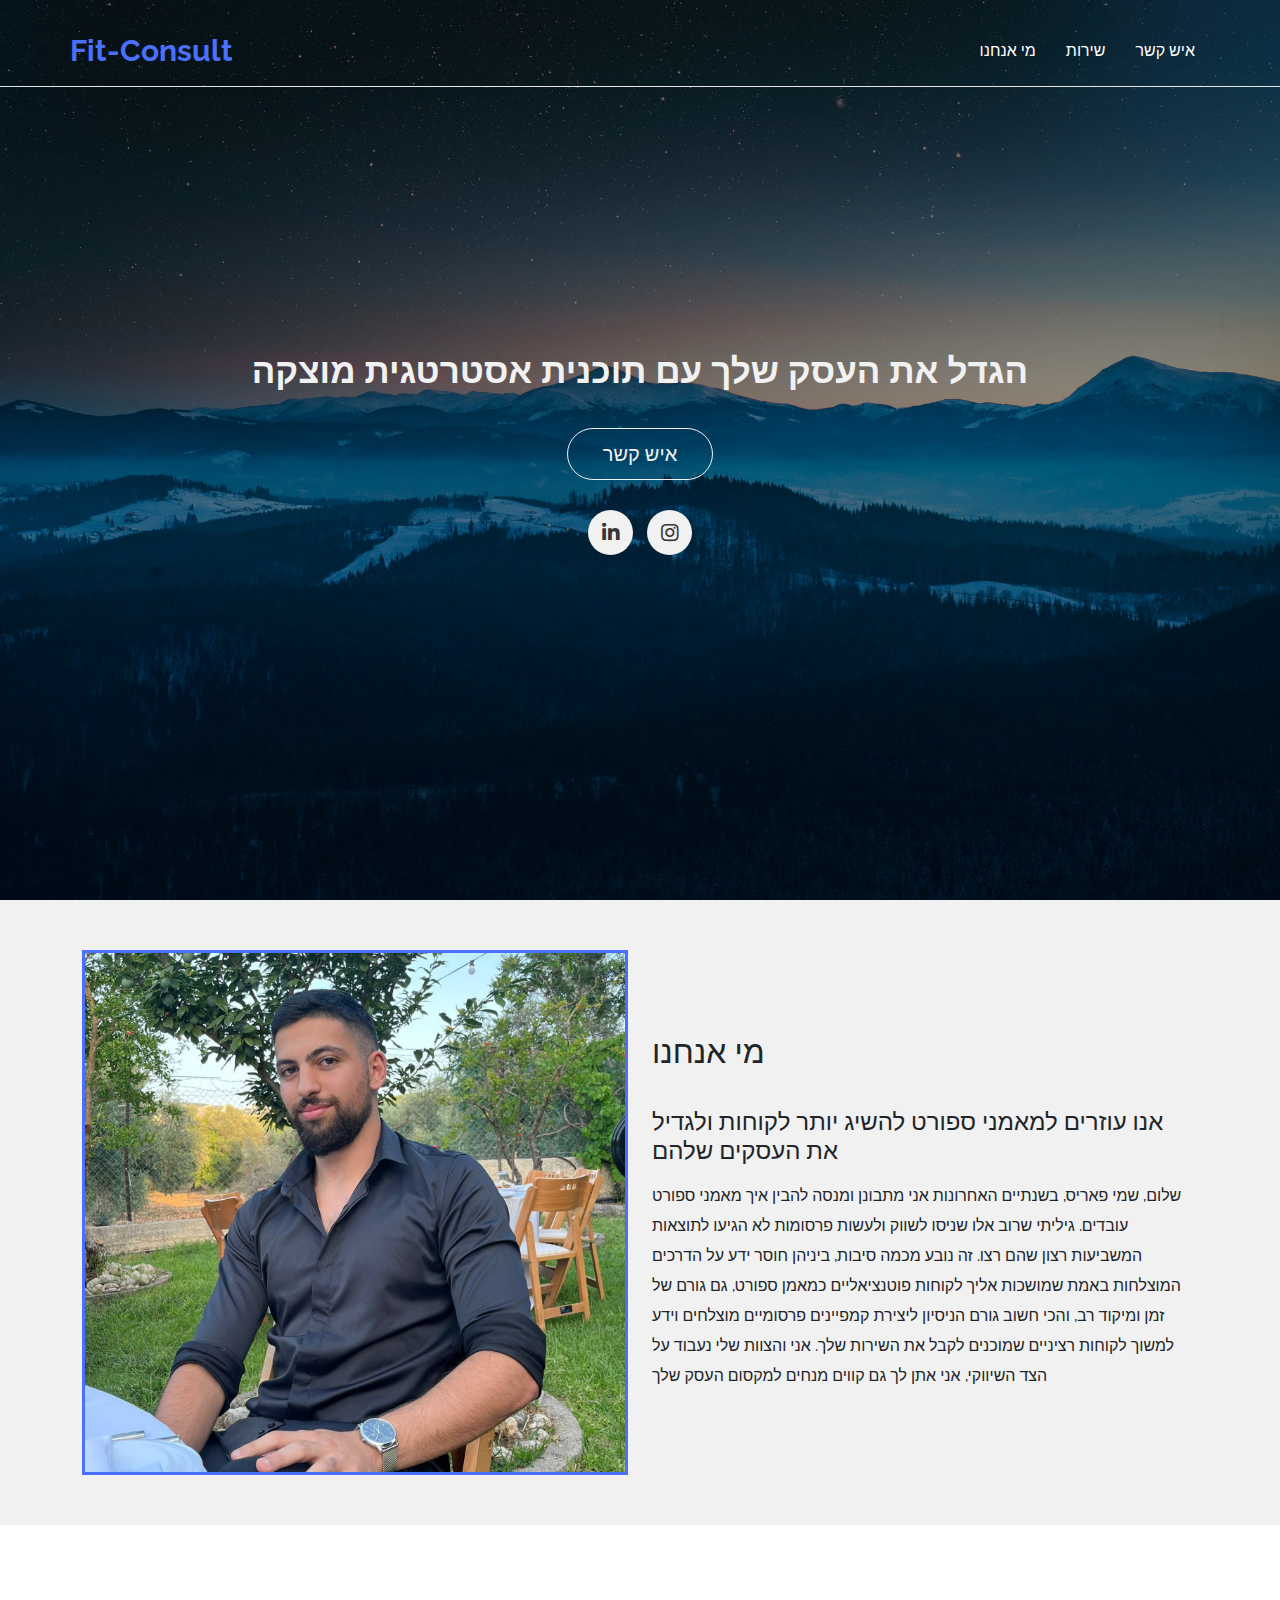
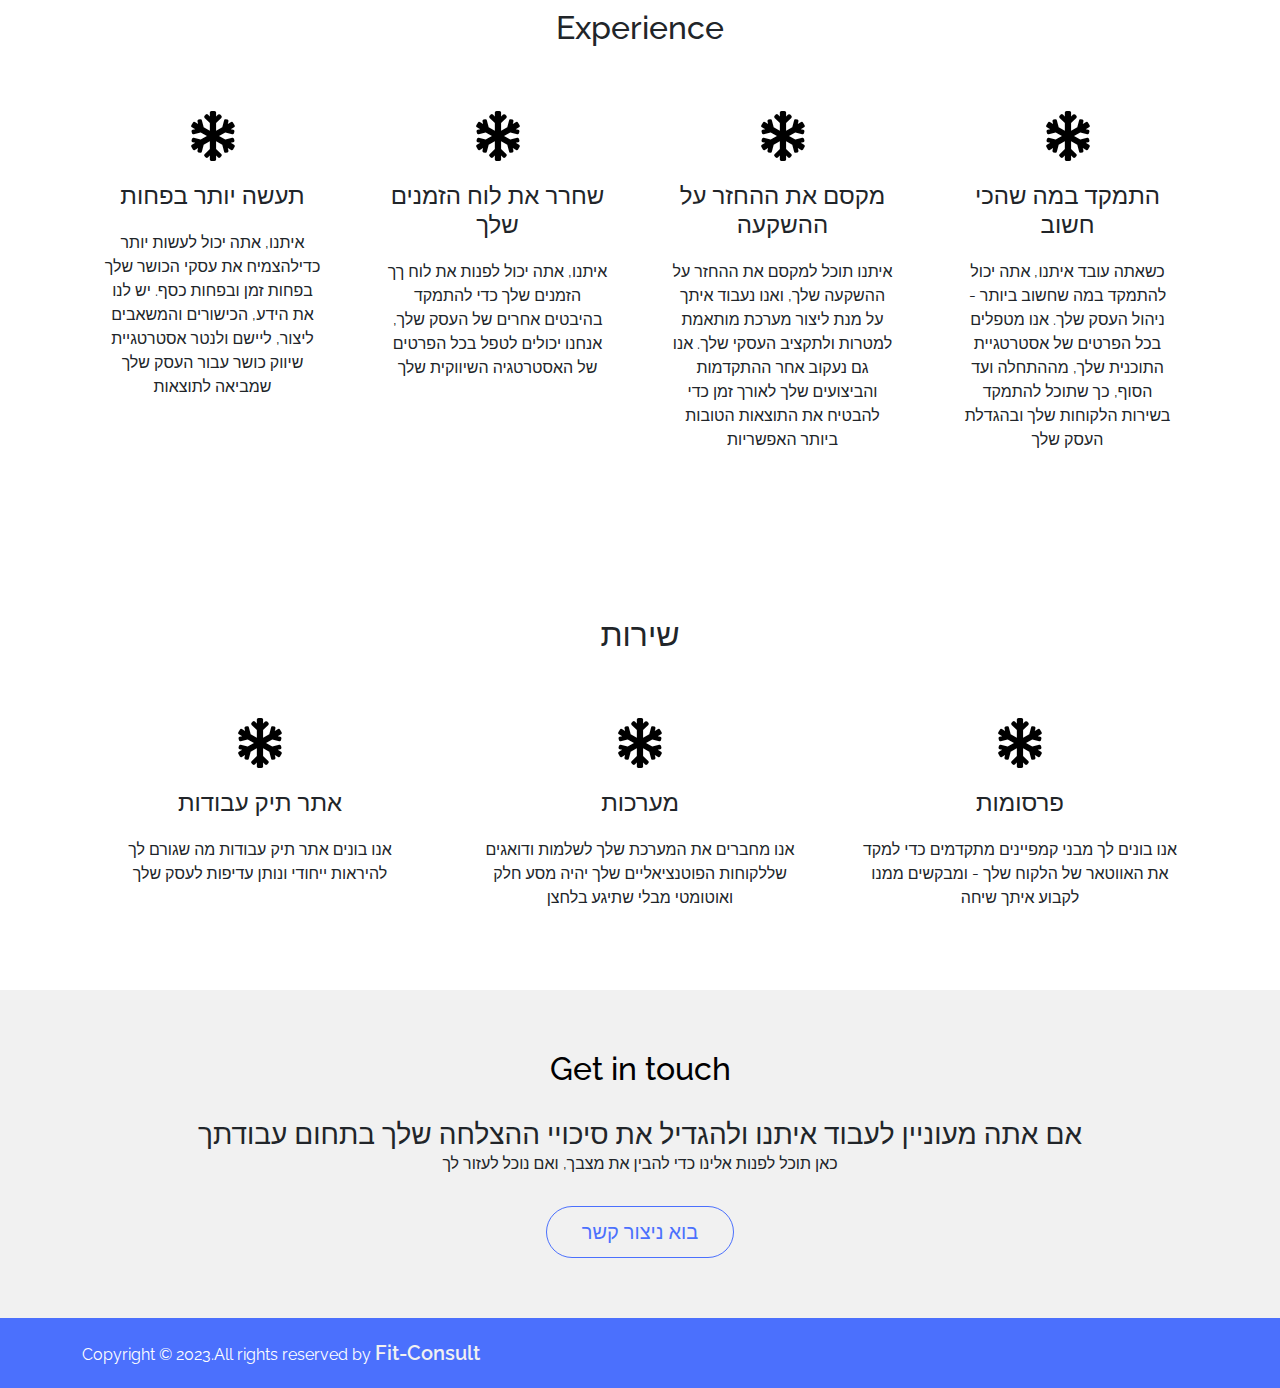
==== commit afea7105: "updates" ====
--- a/index.html
+++ b/index.html
@@ -6,7 +6,7 @@
 	<meta http-equiv="X-UA-CoDevelopeeratible" content="ie=edge">
    <link rel="icon" type="image/x-icon" href="assets/img/aboutimg.png" />
 
-	<title>Enzo</title>
+	<title>Fit-Consult</title>
 
 
 	<link rel="stylesheet" href="assets/css/font-awesome.min.css">
@@ -33,15 +33,13 @@
      </head>
      <body>
       <div id="preloader"></div>
-
-
      	<!-- navbar -->
 
      	<nav class="navbar navbar-expand-lg">
      		<div class="container p-0">
-     			<a class="navbar-brand" href="#">
+     			<a class="navbar-brand" href="">
                <!-- <img src="assets/img/logo.png" alt=""> -->
-               Enzo
+               Fit-Consult
             </a>
      			<button class="navbar-toggler" type="button" data-bs-toggle="collapse" data-bs-target="#navbarSupportedContent" aria-controls="navbarSupportedContent" aria-expanded="false" aria-label="Toggle navigation">
                <span class="navbar-toggler-icon"></span>
@@ -50,17 +48,17 @@
      			</button>
      			<div class="collapse navbar-collapse" id="navbarSupportedContent">
      				<ul class="navbar-nav ms-auto mb-2 mb-lg-0">
-     					<li class="nav-item">
+     					<!-- <li class="nav-item">
      						<a class="nav-link active" aria-current="page" href="#">Home</a>
-     					</li>
+     					</li> -->
                   <li class="nav-item">
-                     <a class="nav-link" href="#about">About</a>
+                     <a class="nav-link" href="#about">מי אנחנו</a>
                   </li>
                   <li class="nav-item">
-                     <a class="nav-link" href="#experience">Experience</a>
+                     <a class="nav-link" href="#services">שירות</a>
                   </li>
      					<li class="nav-item">
-     						<a class="nav-link" href="#footer">Contact</a>
+     						<a class="nav-link" href="#footer">איש קשר</a>
      					</li>
      				</ul>
      			</div>
@@ -77,11 +75,16 @@
                <div class="row">
                   <div class="col-md-12">
                      <div class="banner_propic">
-                        <img src="assets/img/aboutimg.png" alt="profile picture of enzocrl">
+                        <!-- <img src="assets/img/banner2.jpg" alt="profile picture of enzocrl"> -->
                      </div>
                      <div class="pro_info">
-                        <p class="pro_title">Enzo Carlier</p>
-                        <p>Étudiant en deuxième année à la Web School Factory en management de l'innovation numérique majeure Marketing</p>
+                        <p class="pro_title">הגדל את העסק שלך עם תוכנית אסטרטגית מוצקה</p>
+                        <a class="btn banner_btn" href="#footer">איש קשר</a>
+                        <div class="social_btn">
+                           <a href=""><i class="fab fa-linkedin-in"></i></a>
+                        <a href=""><i class="fab fa-instagram"></i></a>
+                        </div>
+                        
                      </div>
                   </div>
                </div>
@@ -96,15 +99,14 @@
             <div class="row">
                <div class="col-md-6">
                   <div class="about_img text-center">
-                     <img src="assets/img/about.png" alt="img" class="img-fluid">
+                     <img src="assets/img/about.jpg" alt="img" class="img-fluid">
                   </div>
                </div>
                <div class="col-md-6 abt">
                   <div class="about_text">
-                     <h2>About Me</h2>
-                     <p>Enzo Carlier, étudiant en deuxième année à la Web School Factory, passionné de marketing digital et de médias sociaux.</p>
-                     <p>Je suis déterminé à devenir un Social Media Manager pour gérer les campagnes de communication des entreprises sur les réseaux sociaux. Je suis un travailleur acharné, doté d'un esprit créatif et d'une grande capacité d'adaptation. </p>
-                     <p>Je suis impatient de mettre mes compétences en pratique pour aider les entreprises à atteindre leurs objectifs</p>
+                     <h2>מי אנחנו</h2>
+                     <h4 class="py-3">אנו עוזרים למאמני ספורט להשיג יותר לקוחות ולגדיל את העסקים שלהם</h4>
+                     <p>שלום, שמי פאריס, בשנתיים האחרונות אני מתבונן ומנסה להבין איך מאמני ספורט עובדים. גיליתי שרוב אלו שניסו לשווק ולעשות פרסומות לא הגיעו לתוצאות המשביעות רצון שהם רצו. זה נובע מכמה סיבות, ביניהן חוסר ידע על הדרכים המוצלחות באמת שמושכות אליך לקוחות פוטנציאליים כמאמן ספורט, גם גורם של זמן ומיקוד רב, והכי חשוב גורם הניסיון ליצירת קמפיינים פרסומיים מוצלחים וידע למשוך לקוחות רציניים שמוכנים לקבל את השירות שלך. אני והצוות שלי נעבוד על הצד השיווקי, אני אתן לך גם קווים מנחים למקסום העסק שלך</p>
                   </div>
                </div>
             </div>
@@ -115,90 +117,87 @@
 
       <!-- experience start  -->
 
-      <section id="experience">
+      <section id="experience" class="cards">
          <div class="exp_overlay">
             <div class="container">
+               <div class="row text-center">
+                  <h2 class="title py-4">Experience</h2>
+               </div>
                <div class="row">
-                  <h2 class="title">Experience</h2>
+                  <div class="col-md-6 col-lg-3 col-sm-6 exp_box">
+                     <div class="inner">
+                        <i class="fa fa-snowflake"></i>
+                        <h4>תעשה יותר בפחות</h4>
+                        <p> איתנו, אתה יכול לעשות יותר כדילהצמיח את עסקי הכושר שלך בפחות זמן ובפחות כסף. יש לנו את הידע, הכישורים והמשאבים ליצור, ליישם ולנטר אסטרטגיית שיווק כושר עבור העסק שלך שמביאה לתוצאות</p>
+                     </div>
+                  </div>
+                  <div class="col-md-6 col-lg-3 col-sm-6 exp_box">
+                     <div class="inner">
+                        <i class="fa fa-snowflake"></i>
+                        <h4>שחרר את לוח הזמנים שלך</h4>
+                        <p>איתנו, אתה יכול לפנות את לוח ךך הזמנים שלך כדי להתמקד בהיבטים אחרים של העסק שלך, אנחנו יכולים לטפל בכל הפרטים של האסטרטגיה השיווקית שלך</p>
+                     </div>
+                  </div>
+                  <div class="col-md-6 col-lg-3 col-sm-6 exp_box">
+                     <div class="inner">
+                        <i class="fa fa-snowflake"></i>
+                        <h4>מקסם את ההחזר על ההשקעה</h4>
+                        <p>איתנו תוכל למקסם את ההחזר על ההשקעה שלך, ואנו נעבוד איתך על מנת ליצור מערכת מותאמת למטרות ולתקציב העסקי שלך. אנו גם נעקוב אחר ההתקדמות והביצועים שלך לאורך זמן כדי להבטיח את התוצאות הטובות ביותר האפשריות</p>
+                     </div>
+                  </div>
+                  <div class="col-md-6 col-lg-3 col-sm-6 exp_box">
+                     <div class="inner">
+                        <i class="fa fa-snowflake"></i>
+                        <h4>התמקד במה שהכי חשוב</h4>
+                        <p>כשאתה עובד איתנו, אתה יכול להתמקד במה שחשוב ביותר - ניהול העסק שלך. אנו מטפלים בכל הפרטים של אסטרטגיית התוכנית שלך, מההתחלה ועד הסוף, כך שתוכל להתמקד בשירות הלקוחות שלך ובהגדלת העסק שלך</p>
+                     </div>
+                  </div>
+               </div>
+            </div>
+         </div>
+
+      </section>
+
+      <!-- experience end -->
+
+
+      <!-- services start  -->
+
+      <section id="services" class="cards services">
+         <div class="exp_overlay">
+            <div class="container">
+               <div class="row text-center">
+                  <h2 class="title py-4">שירות</h2>
                </div>
                <div class="row">
-                  <div class="col-md-4">
-                     <div class="exp_box">
-                        <img src="assets/img/explogo1.jfif" alt="experience" class="img-fluid">
-
-                        <p class="company">PANAME BEATBOX HUSTLERS</p>
-                        <h6>Assistant responsable community management</h6>
-                        <p>Stagiaire en communication pour Paname Beatbox Hustlers, j'ai été chargé de développer leur stratégie ...</p>
-                        <a href="https://www.linkedin.com/in/enzo-carlier-wsf/">Read more</a>
-                     </div>
-                  </div>
-                  <div class="col-md-4">
-                     <div class="exp_box">
-                        <img src="assets/img/explogo2.jfif" alt="experience" class="img-fluid">
-
-                        <p class="company">LOXAM</p>
-                        <h6>Marketing</h6>
-                        <p>J'ai eu l'opportunité de participer à un projet passionnant pour Loxam où j'ai développé un assistant en collaboration...</p>
-                        <a href="https://www.linkedin.com/in/enzo-carlier-wsf/">Read more</a>
-                     </div>
-                  </div>
-                  <div class="col-md-4">
-                     <div class="exp_box">
-                        <img src="assets/img/explogo3.jfif" alt="experience" class="img-fluid">
-
-                        <p class="company">Korian</p>
-                        <h6>Junior Web Designer</h6>
-                        <p>J'ai eu l'opportunité de faire partie d’un projet de refonte de l'innovation hub de Korian. Mon équipe et moi avons mené une analyse...</p>
-                        <a href="https://www.linkedin.com/in/enzo-carlier-wsf/">Read more</a>
-                     </div>
-                  </div>
-                  <div class="col-md-4">
-                     <div class="exp_box">
-                        <img src="assets/img/explogo4.jfif" alt="experience" class="img-fluid">
-
-                        <p class="company">Kit le nid</p>
-                        <h6>Junior Web Designer</h6>
-                        <p>SJ'ai eu l'opportunité de participer à un projet passionnant pour Kit Le Nid, filiale de Nexity, où j'ai collaboré avec mon équipe pour développer ...</p>
-                        <a href="https://www.linkedin.com/in/enzo-carlier-wsf/">Read more</a>
-                     </div>
-                  </div>
-                  <div class="col-md-4">
-                     <div class="exp_box">
-                        <img src="assets/img/explogo5.jfif" alt="experience" class="img-fluid">
-
-                        <p class="company">Club ETI Île-de-France</p>
-                        <h6>Consultant en design Web</h6>
-                        <p>J'ai participé à un projet pour le club ETI lors de ma rentrée. J’ai contribué à la mise en place d'une stratégie pour promouvoir les ...</p>
-                        <a href="https://www.linkedin.com/in/enzo-carlier-wsf/">Read more</a>
-                     </div>
-                  </div>
-                  <div class="col-md-4">
-                     <div class="exp_box">
-                        <img src="assets/img/explogo6.jfif" alt="experience" class="img-fluid">
-
-                        <p class="company">Education nationale</p>
-                        <h6>Représentant CAVL</h6>
-                        <p>J'ai été élu en tant que membre du conseil académique de la vie lycéenne en Île-de-France. En tant que membre actif de ce conseil...</p>
-                        <a href="https://www.linkedin.com/in/enzo-carlier-wsf/">Read more</a>
-                     </div>
-                  </div>
-                  <div class="col-md-4">
-                     <div class="exp_box">
-                        <img src="assets/img/explogo7.jfif" alt="experience" class="img-fluid">
-
-                        <p class="company">WAYNIUM</p>
-                        <h6>Stagiaire en développement Web</h6>
-                        <p>Reproduction de la page F.A.Q de l’entreprise ...</p>
-                        <a href="https://www.linkedin.com/in/enzo-carlier-wsf/">Read more</a>
-                     </div>
-                  </div>
-               </div>
-            </div>
-         </div>
-
-      </section>
-
-      <!-- experience end -->
+                  <div class="col-md-4 col-sm-6 exp_box">
+                     <div class="inner">
+                        <i class="fa fa-snowflake"></i>
+                        <h4>אתר תיק עבודות</h4>
+                        <p>אנו בונים אתר תיק עבודות מה שגורם לך להיראות ייחודי ונותן עדיפות לעסק שלך</p>
+                     </div>
+                  </div>
+                  <div class="col-md-4 col-sm-6 exp_box">
+                     <div class="inner">
+                        <i class="fa fa-snowflake"></i>
+                        <h4>מערכות</h4>
+                        <p>אנו מחברים את המערכת שלך לשלמות ודואגים שללקוחות הפוטנציאליים שלך יהיה מסע חלק ואוטומטי מבלי שתיגע בלחצן</p>
+                     </div>
+                  </div>
+                  <div class="col-md-4 col-sm-6 exp_box">
+                     <div class="inner">
+                        <i class="fa fa-snowflake"></i>
+                        <h4>פרסומות</h4>
+                        <p>אנו בונים לך מבני קמפיינים מתקדמים כדי למקד את האווטאר של הלקוח שלך - ומבקשים ממנו לקבוע איתך שיחה</p>
+                     </div>
+                  </div>
+               </div>
+            </div>
+         </div>
+
+      </section>
+
+      <!-- services end -->
 
 
       <footer id="footer">
@@ -209,34 +208,12 @@
                </div>
             </div>
             <div class="row">
-               <div class="col-md-4 bor">
-                  <div class="footer_info">
-                     <div class="footer_icon">
-                        <i class="fas fa-phone-alt"></i>
-                     </div>
-                     <div class="footer_text">
-                        <a href="#"><p>+33 6 45 18 10 29</p></a>
-                     </div>
-                  </div>
-               </div>
-               <div class="col-md-4 bor">
-                  <div class="footer_info">
-                     <div class="footer_icon">
-                        <i class="fas fa-envelope"></i>
-                     </div>
-                     <div class="footer_text">
-                        <a href="#"><p> e_carlier@etu-webschoolfactory.fr</p></a>
-                     </div>
-                  </div>
-               </div>
-               <div class="col-md-4 bor">
-                  <div class="footer_social text-center">
-                     <p>Follow me</p>
-                     <a href="https://www.linkedin.com/in/enzo-carlier-wsf/"><i class="fab fa-linkedin-in"></i></a>
-                     <a href="https://www.instagram.com/ozenbbx/"><i class="fab fa-instagram"></i></a>
-                    
-                  </div>
-               </div>
+               <div class="col-md-12">
+                  <h3>אם אתה מעוניין לעבוד איתנו ולהגדיל את סיכויי ההצלחה שלך בתחום עבודתך</h3>
+                  <p>כאן תוכל לפנות אלינו כדי להבין את מצבך, ואם נוכל לעזור לך</p>
+                  <a href="" class="btn">בוא ניצור קשר</a>
+               </div>
+
             </div>
 
             </div>
@@ -249,9 +226,8 @@
       <section id="footer_bottom">
          <div class="container">
             <div class="row">
-               <div class="col-md-12 text-center">
-                  <p>Copyright © 2023.All rights reserved by <a href="#">Enzo</a></p>
-                  <a href="https://hosen.netlify.app/" class="dev">Developer</a>
+               <div class="col-md-6">
+                  <p>Copyright © 2023.All rights reserved by <a href="#">Fit-Consult</a></p>
                </div>
             </div>
          </div>
@@ -260,7 +236,7 @@
 
 
       <div class="to_top">
-         <i class="fa fa-angle-up"></i>
+         <i class="fa fa-arrow-up"></i>
        </div>
 
 
--- a/style.css
+++ b/style.css
@@ -29,9 +29,11 @@
 }
 
 .dev{
-color: var(--yellow);}
+color: var(--yellow);
+}
+
 #preloader {
-  background: #fff url("../img/Triangles\ indicator.gif") no-repeat center
+  background: #fff url("assets/img/preloader.gif") no-repeat center
     center;
   width: 100%;
   height: 100vh;
@@ -41,29 +43,34 @@
 }
 
 .to_top {
-  background-color: var(--yellow);
+  background-color: var(--blue);
   border: none;
   color: white;
   position: fixed;
   bottom: 40px;
-  right: 30px;
-  border-radius: 5px;
+  right: 40px;
+  width: 40px;
+  height: 40px;
+  border-radius: 50%;
   cursor: pointer;
   outline: none;
   display: none;
   transition: 0.4s ease-in-out;
   text-align: center;
   opacity: 0.8;
+  border: 1px solid var(--offwhite);
 }
 
 .to_top i {
-  font-size: 30px;
+  font-size: 20px;
+  line-height: 40px;
   padding: 0px 10px 5px 10px;
 }
 
 .to_top:hover {
   transform: scale(1.05) translateY(-5px);
 }
+
 .navbar-toggler-icon {
   display: block;
   width: 40px;
@@ -72,7 +79,7 @@
   background-repeat: no-repeat;
   background-position: center;
   background-size: 100%;
-  background: #fec600;
+  background: #fff;
   margin: 7px 0;
 }
 
@@ -87,14 +94,14 @@
   --offwhite: #f1f1f1;
   --offblack: #222;
   --ash: #e5e5e5;
-  --blue: #0042fd;
+  --blue: #4B70FD;
 }
 /*navbar*/
 
 .navbar-brand {
   font-size: 30px;
   font-weight: bold;
-  color: var(--yellow);
+  color: var(--blue);
   transition: 0.5s;
 }
 
@@ -109,7 +116,7 @@
   left: 0;
   z-index: 9999;
   width: 100%;
-  border-bottom: 1px solid rgba(254, 198, 0, 0.3);
+  border-bottom: 1px solid var(--ash);
   padding-bottom: 20px;
 }
 
@@ -123,14 +130,14 @@
 }
 
 nav ul li a:hover {
-  color: var(--yellow);
+  color: var(--blue);
 }
 
 nav ul li a:after {
   content: "";
   width: 70%;
   height: 3px;
-  background: var(--yellow);
+  background: var(--blue);
   position: absolute;
   bottom: -10px;
   left: 15%;
@@ -146,55 +153,56 @@
 /*banner*/
 
 #banner {
-  background: url(assets/img/banner.jpg) no-repeat center;
+  background: url(assets/img/banner2.jpg) no-repeat center;
   background-size: cover;
   text-align: center;
   height: 100vh;
 }
 
-#banner .banner_propic img {
-  width: 250px;
-  height: 250px;
-  border-radius: 50%;
-  border: 2px solid var(--yellow);
-  margin-bottom: 20px;
-}
-
-#banner .pro_info {
-  width: 400px;
-  background-color: rgba(18, 18, 18, 0);
-  border-radius: 5px;
-  margin: 0 auto;
+
+#banner .pro_info .pro_title {
   color: var(--offwhite);
-  padding: 18px;
-  border: 2px solid var(--yellow);
-}
-
-#banner .pro_info .pro_title {
-  color: var(--yellow);
-  font-size: 25px;
+  font-size: 35px;
   font-weight: 600;
 }
 
 #banner .banner_overlay {
   width: 100%;
   height: 100vh;
-  background: rgba(0, 0, 0, 0.8);
+  background: rgba(0, 0, 0, 0.4);
   display: flex;
   align-items: center;
   justify-content: center;
 }
 
+#banner .banner_btn{
+color: var(--offwhite);
+border-color: var(--offwhite);
+}
+
+#banner .social_btn a i{
+  color: #353535;
+  width: 45px;
+  height: 45px;
+  line-height: 45px;
+  text-align: center;
+  border-radius: 50%;
+  background: var(--offwhite);
+  margin: 0 5px;
+  font-size: 20px;
+}
+
 /* end of banner*/
 
 /*about*/
 
 #about {
-  margin: 50px 0;
+  padding: 50px 0;
+  background-color: var(--offwhite);
 }
 
 #about .about_img img {
-  border: 3px solid var(--yellow);
+  border: 3px solid var(--blue);
 }
 
 #about .abt {
@@ -218,63 +226,90 @@
 /* end of about*/
 
 /* experience */
-#experience {
-  background: url(assets/img/exp2.jpg) center no-repeat;
+
+.cards {
+  background-color: #4B70FD;
+  background: url(assets/img/exp3.jpg) center no-repeat;
   background-size: cover;
-}
-#experience .title {
+  padding: 30px 0;
+  background-attachment: fixed;
+}
+
+.services{
+  background: url(assets/img/services.jpg) center no-repeat;
+  background-size: cover;
+  background-attachment: fixed;
+}
+.cards .title {
   margin-bottom: 20px;
 }
-#experience .exp_overlay {
+.cards .exp_overlay {
   background-color: rgba(255, 255, 255, 0.923);
   padding: 30px;
 }
-#experience .exp_box {
+.cards .exp_box .inner{
+	padding:20px;
+	text-align: center;
+	position: relative;
+}
+
+.cards .exp_box{
+  border-bottom: #000;
+}
+.cards .exp_box .inner h4{
+  margin: 20px 0;
+}
+
+.cards .exp_box .inner::before{
+	content: '';
+	position: absolute;
+	left:0;
+	bottom:0;
+	width:0;
+	box-sizing: border-box;
+	height: 0;
+	border-bottom: 3px solid transparent;
+	border-left: 3px solid transparent;
+	transition: all .8s ease;
+}
+.cards .exp_box .inner::after{
+	content: '';
+	position: absolute;
+	right:0;
+	top:0;
+	width:0;
+	box-sizing: border-box;
+	height:0;
+	border-top:3px solid transparent;
+	border-right: 3px solid transparent;
+	transition: all .8s ease;
+}
+.cards .exp_box:hover .inner::after,
+.cards .exp_box:hover .inner::before{
+   border-color: var(--blue);
+   width: 100%;
+   height: 100%;
+}
+.cards .exp_box .inner i{
+	font-size:50px;
+	color:#000;
+	transition: color .8s ease;
+}
+.cards .exp_box:hover .inner i{
+	color:var(--blue);
+}
+
+/*footer*/
+
+footer {
+  background: var(--offwhite);
+  padding: 30px 0;
   text-align: center;
-  border: 1px solid var(--yellow);
-  padding: 20px;
-  border-radius: 3px;
-  margin: 20px 0;
-  height: 500px;
-  transition: 0.4s;
-}
-
-#experience .exp_box:hover {
-  box-shadow: 4px 4px 7px 0px rgba(196, 196, 196, 0.75);
-  -webkit-box-shadow: 4px 4px 7px 0px rgba(196, 196, 196, 0.75);
-  -moz-box-shadow: 4px 4px 7px 0px rgba(196, 196, 196, 0.75);
-}
-
-#experience .exp_box img {
-  border-radius: 50%;
-  margin-bottom: 30px;
-}
-
-#experience .exp_box .company {
-  font-size: 12px;
-}
-#experience .exp_box h6 {
-  font-weight: 500;
-  padding: 15px 0;
-  font-size: 20px;
-}
-
-#experience .exp_box a {
-  color: var(--yellow);
-  font-weight: 500;
-  margin-top: 20px;
-}
-
-/*footer*/
-
-footer {
-  background: #333;
-  padding: 50px 0;
-  text-align: center;
-}
-
-footer .title {
-  color: white;
+}
+
+footer .title{
+  color: rgb(0, 0, 0);
+  padding: 30px 0;
 }
 
 .bor {
@@ -285,7 +320,7 @@
 .footer_info:after {
   content: "";
   width: 1px;
-  background: #ddd;
+  background: rgb(0, 0, 0);
   height: 100%;
   position: absolute;
   right: 0;
@@ -300,74 +335,34 @@
   color: white;
 }
 
-.footer_icon i {
-  color: #353535;
-  width: 35px;
-  height: 35px;
-  line-height: 35px;
-  text-align: center;
-  border-radius: 50%;
-  background: var(--yellow);
-  margin-bottom: 30px;
-}
-
-.footer p {
-  font-size: 16px;
-  font-family: "Raleway", sans-serif;
+
+.btn {
+  border: 1px solid var(--blue);
+  margin: 30px 0;
+  padding: 10px 35px;
+  border-radius: 30px;
+  display: inline-block;
+  font-size: 20px;
+  color: var(--blue);
+}
+
+.btn:hover {
+  background-color: var(--blue);
   color: #fff;
-  font-weight: 500;
-  padding: 0 8px;
-  margin-bottom: 0;
-  transition: all linear 0.3s;
-  -webkit-transition: all linear 0.3s;
-}
-
-.footer_social a {
-  color: #353535;
-}
-
-.footer_social i {
-  color: #353535;
-  width: 40px;
-  height: 40px;
-  line-height: 40px;
-  text-align: center;
-  border-radius: 50%;
-  background: white;
-  margin-bottom: 30px;
-  margin: 5px 10px;
-  font-size: 18px;
-  transition: 0.5s;
-}
-
-.footer_social i:hover {
-  background: var(--yellow);
-}
-
-.footer_social p {
-  font-family: "Raleway", sans-serif;
-  font-size: 20px;
-  font-weight: 500;
-  text-transform: uppercase;
-  color: #fff;
-  margin-top: 10px;
-  margin-bottom: 20px;
-}
-
-.footer_text p:hover {
-  color: var(--yellow);
-}
-
+  border: 1px solid var(--blue);
+}
 /* end of footer*/
 
 #footer_bottom {
-  background: #353535;
+  background: var(--blue);
   padding: 20px 0;
   color: white;
 }
 
 #footer_bottom p a {
-  color: var(--yellow);
+  color: var(--offwhite);
+  font-weight: 600;
+  font-size: 20px;
 }
 
 /* responsive */
@@ -381,18 +376,11 @@
     margin-bottom: 20px;
   }
 
-  #banner .pro_info {
-    width: 320px;
-    padding: 12px;
-    border: 2px solid var(--yellow);
-    font-size: 12px;
-  }
-
   #banner .pro_info .pro_title {
-    color: var(--yellow);
     font-size: 28px;
     font-weight: 600;
   }
+
   p {
     font-size: 14px;
   }
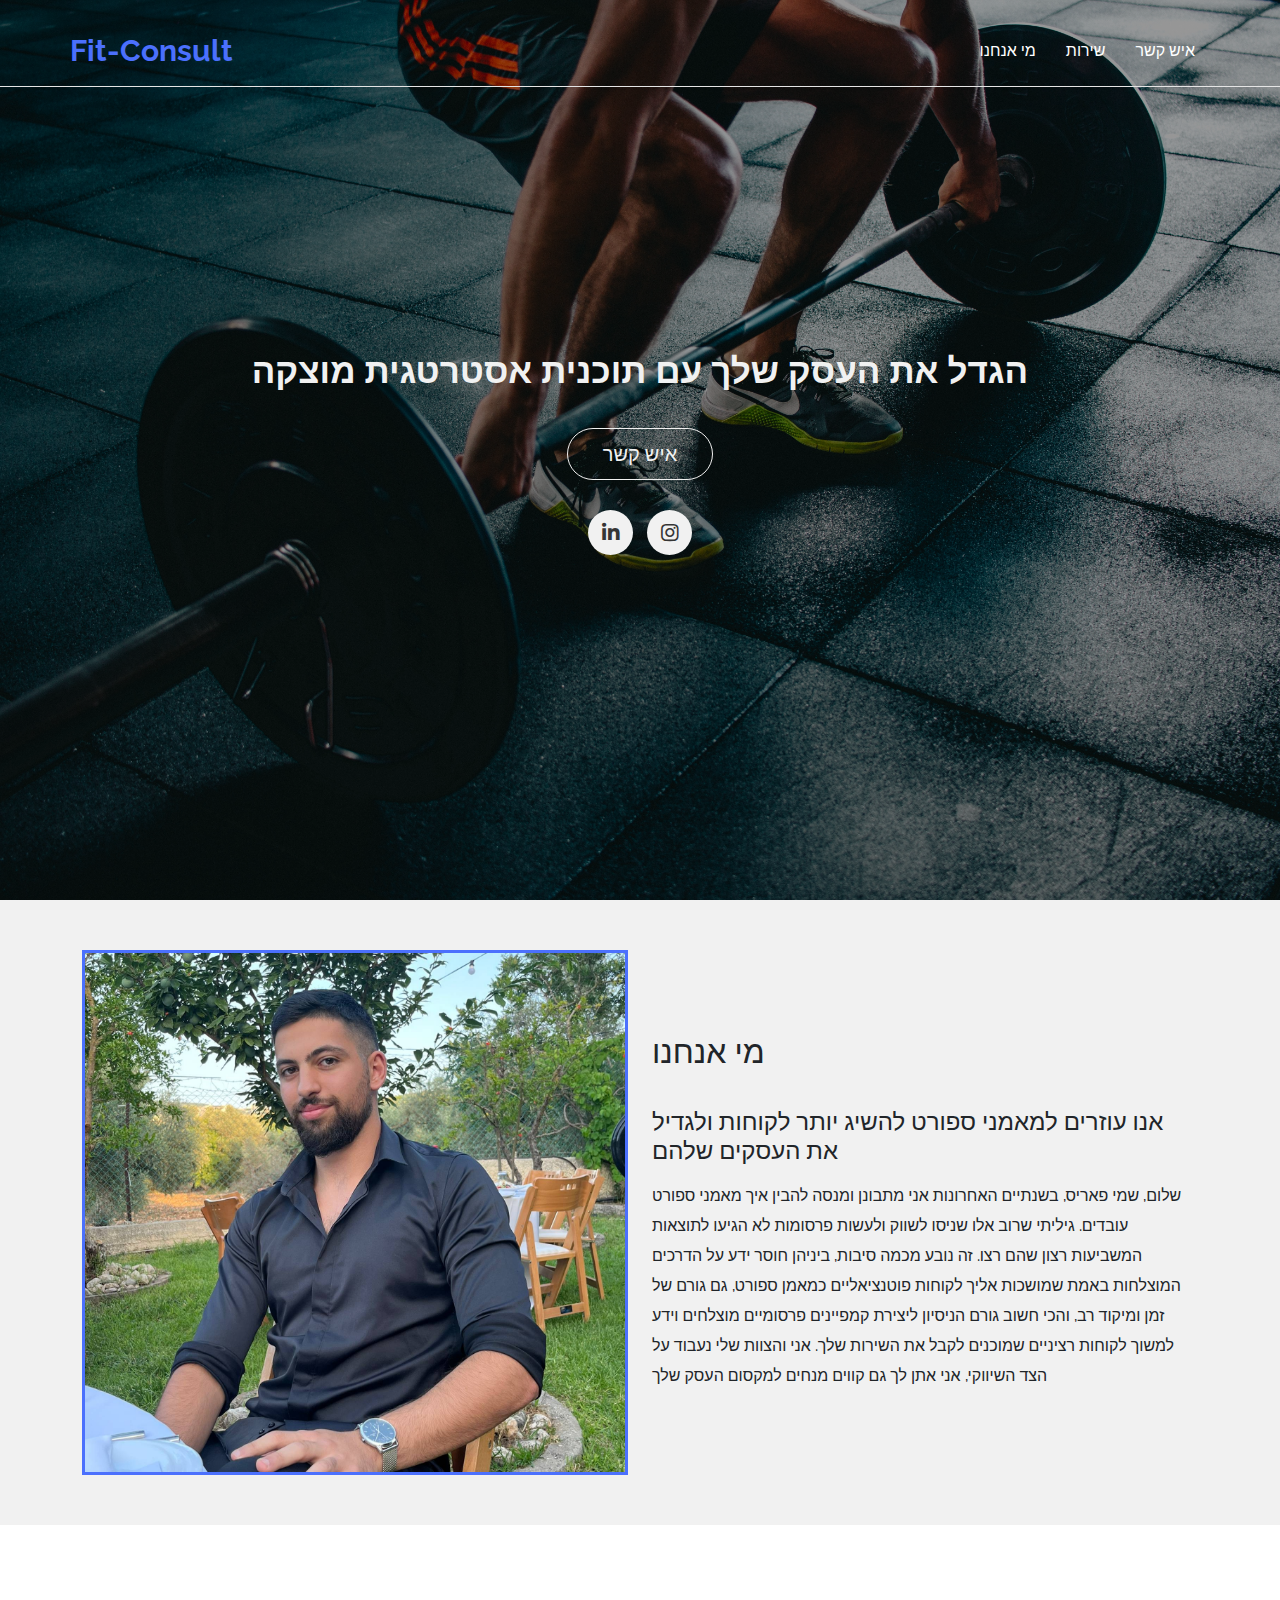
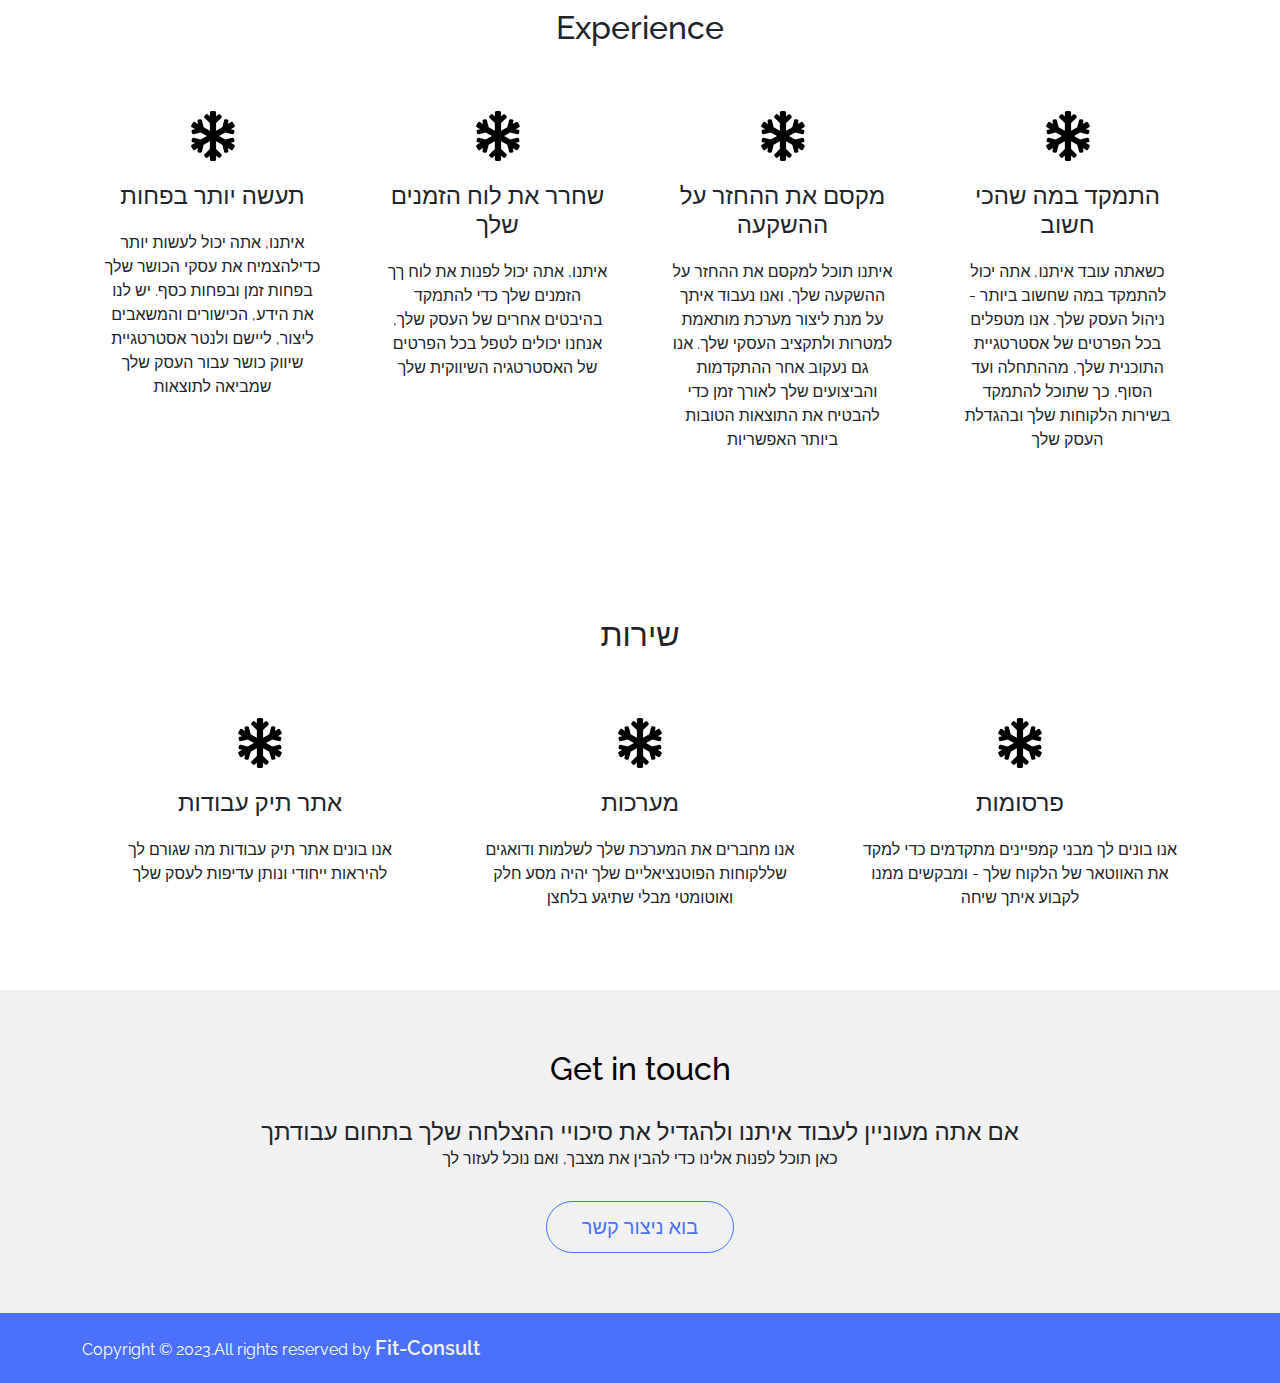
==== commit c0ae42d6: "updates" ====
--- a/index.html
+++ b/index.html
@@ -4,7 +4,7 @@
 	<meta charset="UTF-8">
 	<meta name="viewport" content="width=device-width, initial-scale=1.0">
 	<meta http-equiv="X-UA-CoDevelopeeratible" content="ie=edge">
-   <link rel="icon" type="image/x-icon" href="assets/img/aboutimg.png" />
+   <link rel="icon" type="image/x-icon" href="assets/img/fitness.jpg" />
 
 	<title>Fit-Consult</title>
 
@@ -209,7 +209,7 @@
             </div>
             <div class="row">
                <div class="col-md-12">
-                  <h3>אם אתה מעוניין לעבוד איתנו ולהגדיל את סיכויי ההצלחה שלך בתחום עבודתך</h3>
+                  <h4>אם אתה מעוניין לעבוד איתנו ולהגדיל את סיכויי ההצלחה שלך בתחום עבודתך</h4>
                   <p>כאן תוכל לפנות אלינו כדי להבין את מצבך, ואם נוכל לעזור לך</p>
                   <a href="" class="btn">בוא ניצור קשר</a>
                </div>
--- a/style.css
+++ b/style.css
@@ -153,10 +153,11 @@
 /*banner*/
 
 #banner {
-  background: url(assets/img/banner2.jpg) no-repeat center;
+  background: url(assets/img/fitness.jpg) no-repeat center;
   background-size: cover;
   text-align: center;
   height: 100vh;
+  background-attachment: fixed;
 }
 
 
@@ -368,20 +369,33 @@
 /* responsive */
 
 @media (max-width: 575px) {
-  #banner .banner_propic img {
-    width: 150px;
-    height: 150px;
-    border-radius: 50%;
-    border: 2px solid var(--yellow);
-    margin-bottom: 20px;
-  }
-
   #banner .pro_info .pro_title {
-    font-size: 28px;
+    font-size: 24px;
     font-weight: 600;
   }
 
   p {
-    font-size: 14px;
+    font-size: 13px;
   }
-}
+
+  
+.navbar-brand {
+  font-size: 20px;
+}
+.navbar-toggler-icon {
+  width: 23px;
+  height: 2px;
+  margin: 5px 0;
+}
+
+#footer_bottom p a {
+  font-size: 16px;
+}
+
+
+.to_top {
+  bottom: 20px;
+  right: 20px;
+}
+
+}
